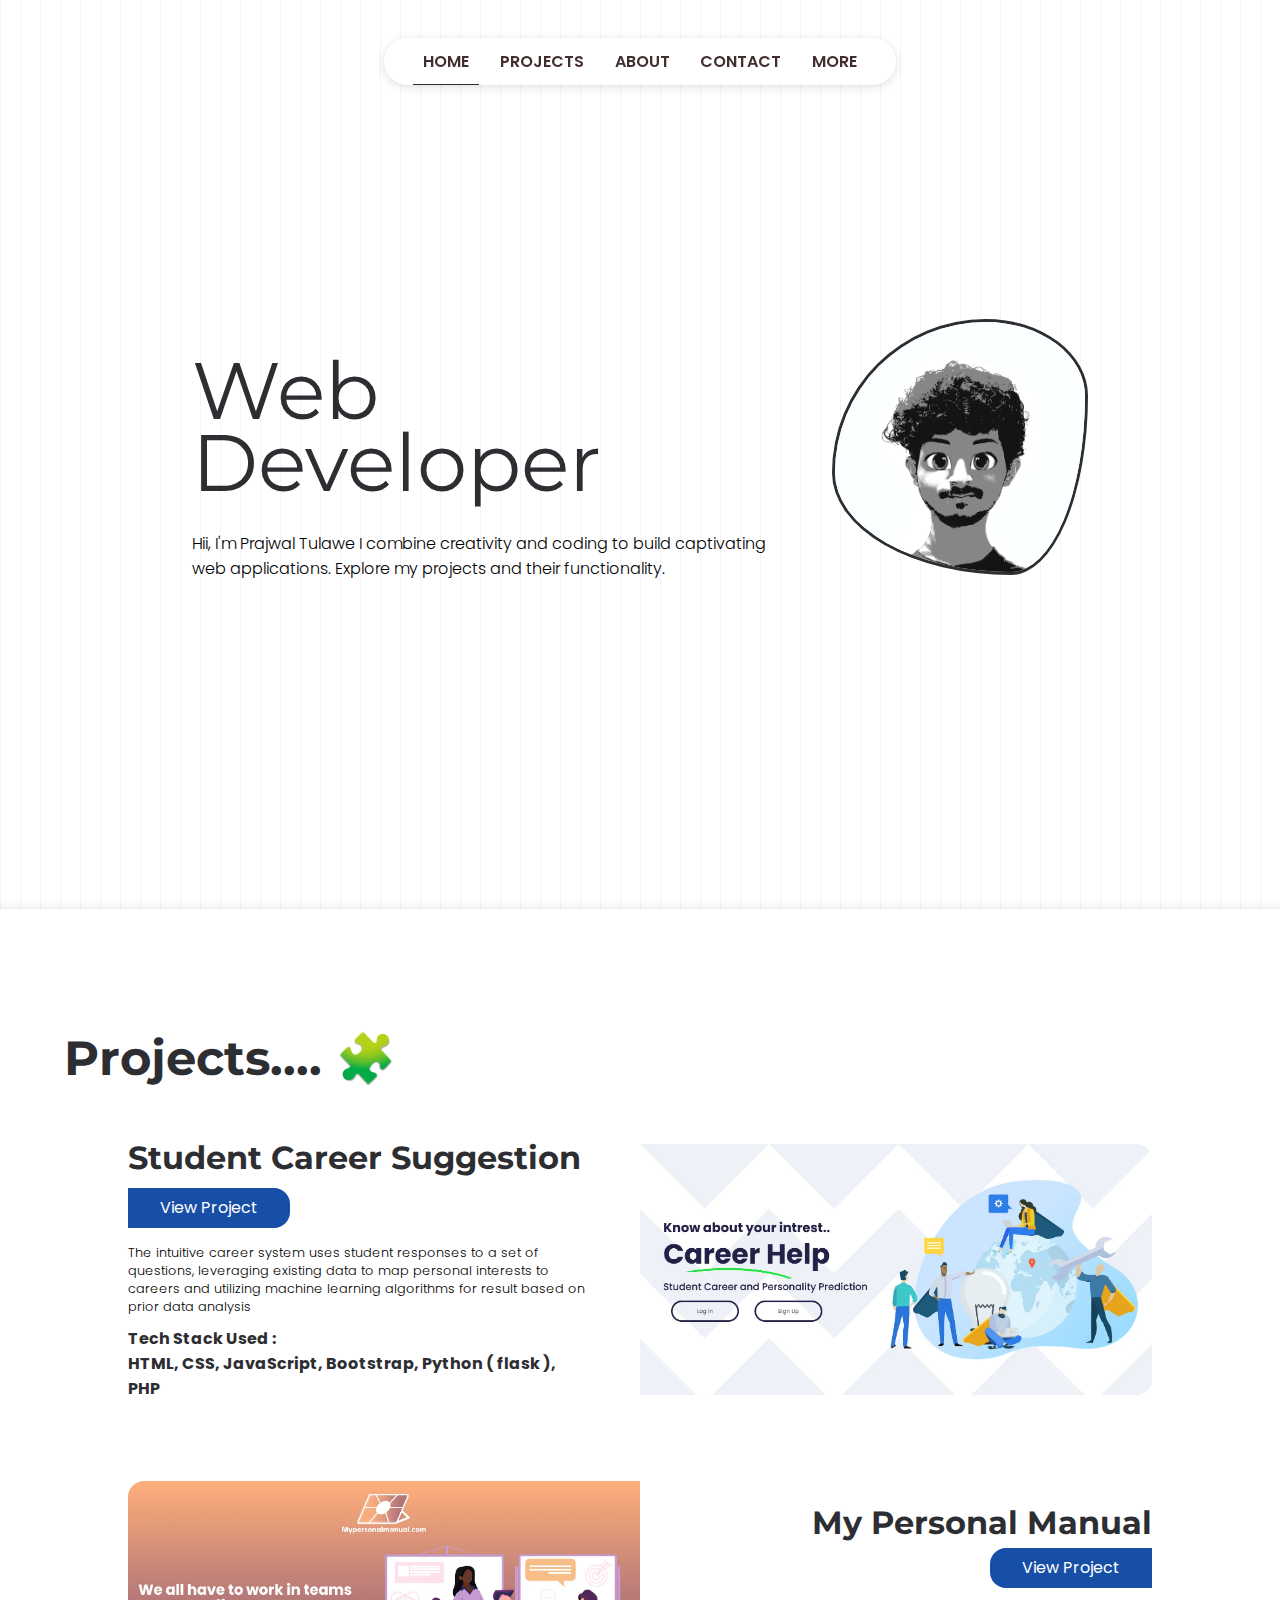
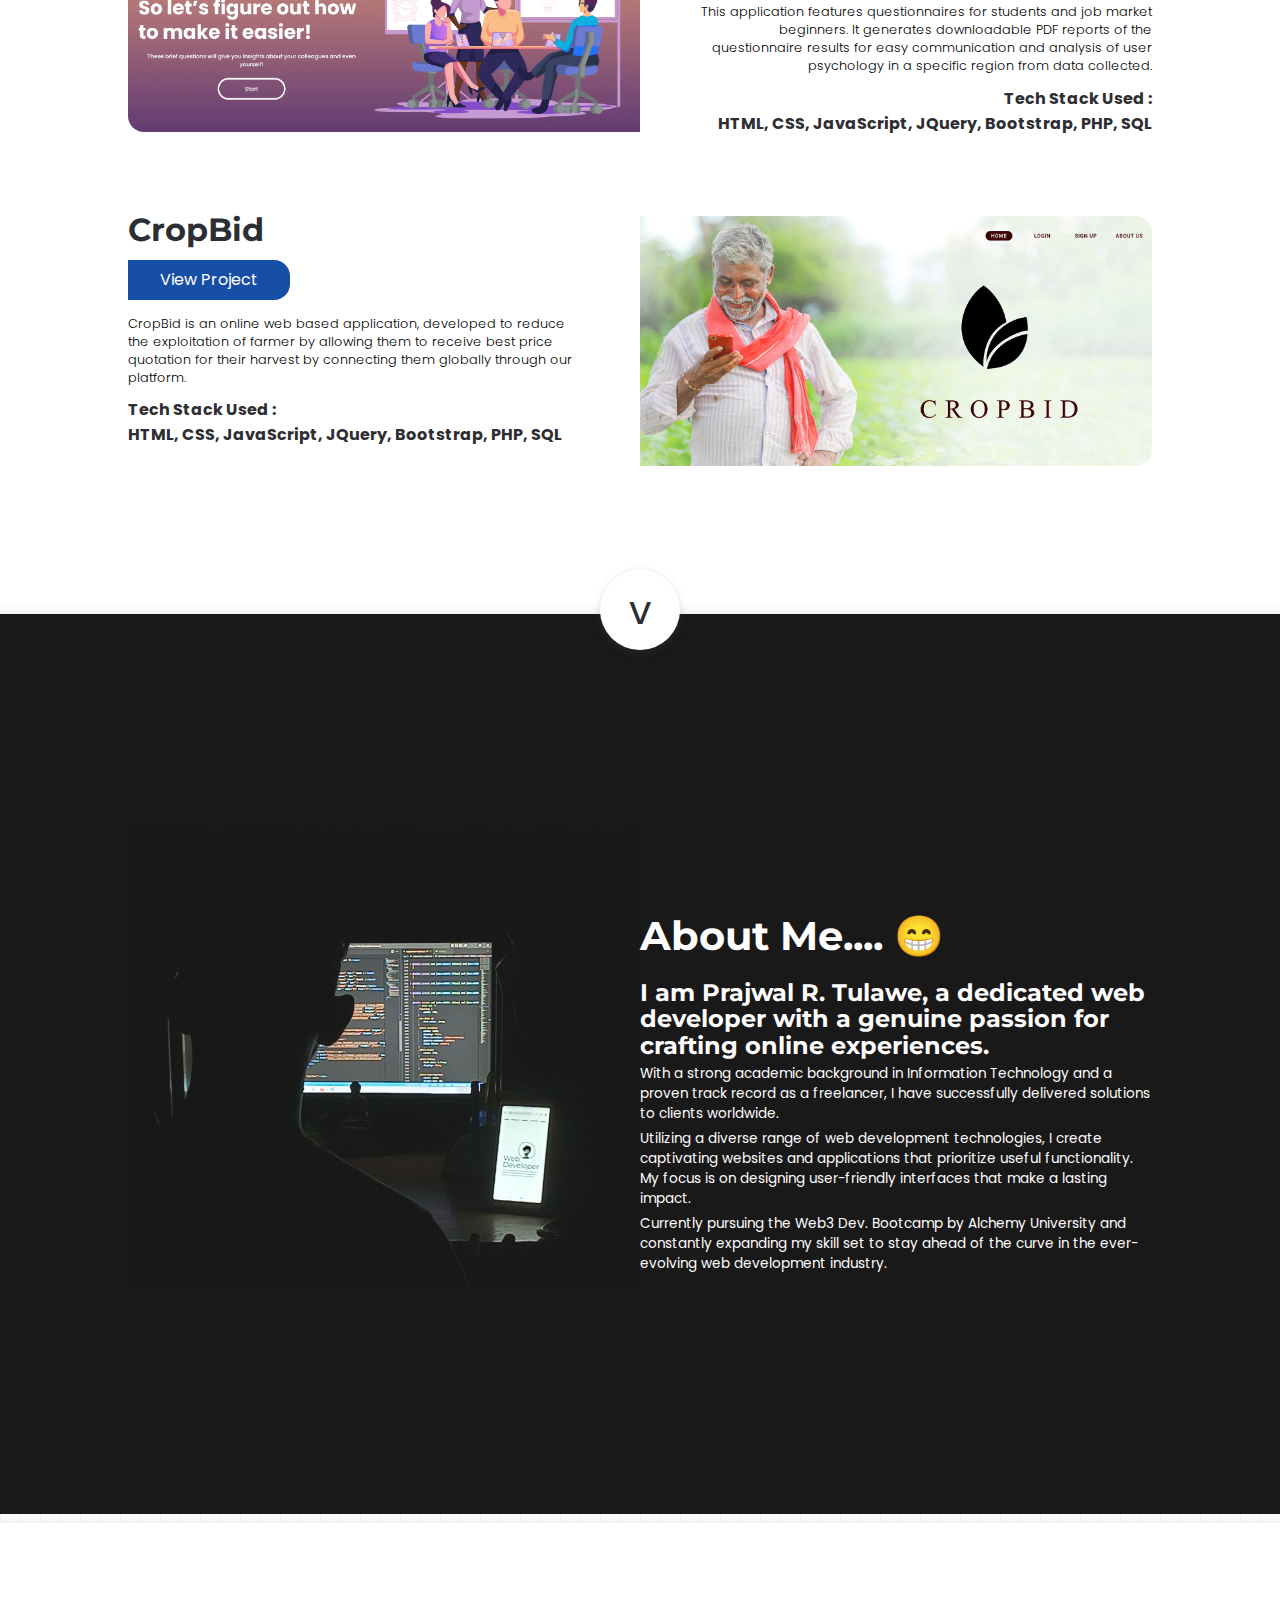
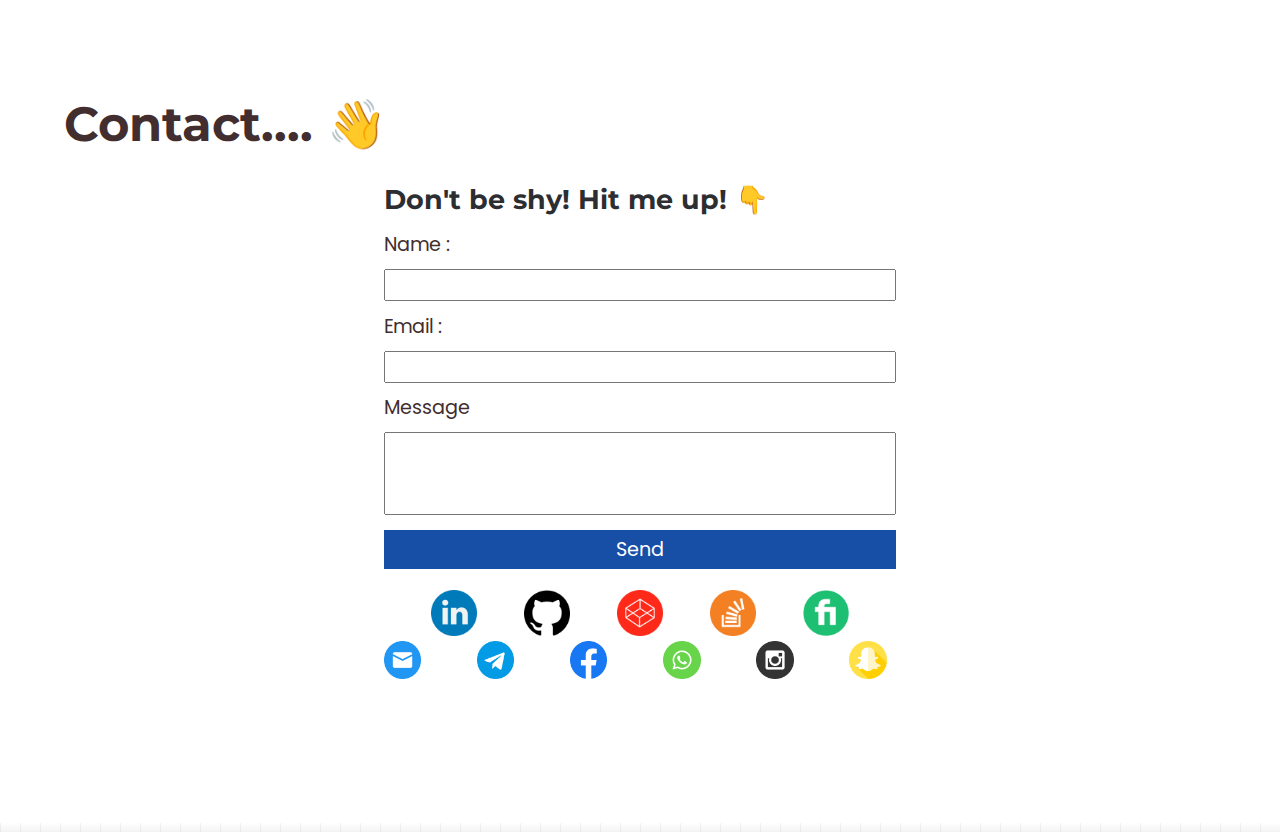
==== index.html @ 669ffb2f "mobile touch events" ====
<!DOCTYPE html>
<html lang="en">

<head>
    <meta charset="UTF-8">
    <meta http-equiv="X-UA-Compatible" content="IE=edge">
    <meta name="viewport" content="width=device-width, initial-scale=1.0">
    <meta charset="UTF-8">
    
    <link rel="apple-touch-icon" sizes="180x180" href="./images/favicon/apple-touch-icon.png">
    <link rel="icon" type="image/png" sizes="32x32" href="./images/favicon/favicon-32x32.png">
    <link rel="icon" type="image/png" sizes="16x16" href="./images/favicon/favicon-16x16.png">
    <link rel="manifest" href="/site.webmanifest">

    <link rel="stylesheet" href="css/style.css">
    <link rel="stylesheet" href="css/responsive-style.css">
    <link rel="stylesheet" href="css/pattern.css">
    
    <script defer src="./javascript/script.js"></script>
    <script src="https://code.jquery.com/jquery-3.7.0.min.js" integrity="sha256-2Pmvv0kuTBOenSvLm6bvfBSSHrUJ+3A7x6P5Ebd07/g=" crossorigin="anonymous"></script>
    <title>Prajwal's Portfolio</title>
</head>

<body>
    <!-- NAVBAR -->
    <nav class="navbar sticky">
        <div class="lines" onclick="showNav()">
            <div class="span-cointainer cross">
                <span></span>
                <span></span> 
                <span></span>
            </div>
            <div class="nav-item d-none active"> <a href="#main-sec" id="home" onclick="setActive(this)"> HOME</a></div>
            <div class="nav-item d-none"> <a href="#projects" onclick="setActive(this)"> PROJECTS</a></div>
            <div class="nav-item d-none"> <a href="#about" onclick="setActive(this)"> ABOUT</a></div>
            <div class="nav-item d-none"> <a href="#contact" onclick="setActive(this)"> CONTACT</a></div>
            <div class="nav-item d-none"> <a href="#contact" onclick="setActive(this)"> MORE</a></div>
        </div>
        <div class="floating">
            <div class="nav-item active"> <a href="#main-sec" id="home" onclick="setActive(this)"> HOME</a></div>
            <div class="nav-item"> <a href="#projects" onclick="setActive(this)"> PROJECTS</a></div>
            <div class="nav-item"> <a href="#about" onclick="setActive(this)"> ABOUT</a></div>
            <div class="nav-item"> <a href="#contact" onclick="setActive(this)"> CONTACT</a></div>
            <div class="nav-item"> <a href="#contact" onclick="setActive(this)"> MORE</a></div>
        </div> 
    </nav>

    <!-- MAIN-SECTION -->
    <div class="main-sec" id="main-sec">
        <div class="intro-section">
            <div class="intro-text">
                <div class="intro-title">
                    <span>Web</span>
                    <span>Developer</span>
                </div>
                <div class="intro-description">
                    <span>
                        Hii, I'm Prajwal Tulawe I combine creativity and coding to build captivating web applications.
                        Explore my projects and their functionality.
                    </span>
                </div>
            </div>
            <div class="profile-img">
                <img src="./images/profile.webp" alt="" srcset="">
            </div>
        </div>
    </div>
    <div class="seprator"></div>

    <!-- PROJECTS -->
    <div id="projects" class="projects">
        <h1>Projects.... 🧩</h1>
        <div class="projects-cointainer">
            <div class="project left-aligned" id="carrer">
                <div class="project-description">
                    <div class="project-title">
                        <span>Student Career Suggestion</span>
                        <a href="http://carrersuggestion.42web.io/" target="_blank" class="view-project"> View Project</a>
                    </div>
                    <div class="project-des">
                        <span>
                            The intuitive career system uses student responses to a set of questions, leveraging existing data to map personal interests to careers and utilizing machine learning algorithms for result based on prior data analysis 
                        </span>
                    </div>
                    <div class="tech-stack">
                        <span><strong> <h4> Tech Stack Used : </h4></strong></span>
                        <span><strong> <h4> HTML, CSS, JavaScript, Bootstrap, Python ( flask ), PHP </h4></strong></span>
                    </div>
                </div>
                <div class="project-img">
                    <img src="./images/projects/carrer-img.webp" alt="" srcset="">
                </div>
            </div>

            <div class="project right-aligned" id="mpm">
                <div class="project-description right-aligned-description">
                    <div class="project-title right-aligned-title">
                        <span>My Personal Manual</span>
                        <a href="https://mypersonalmanual.com/" target="_blank" class="view-project"> View Project</a>
                    </div>
                    <div class="project-des right-aligned-des">
                        <span>
                            This application features questionnaires for students and job market beginners. It generates downloadable PDF reports of the questionnaire results for easy communication and analysis of user psychology in a specific region from data collected.
                        </span>
                    </div>
                    <div class="tech-stack">
                        <span><strong> <h4> Tech Stack Used : </h4></strong></span>
                        <span><strong> <h4> HTML, CSS, JavaScript, JQuery, Bootstrap, PHP, SQL </h4></strong></span>
                    </div>
                </div>
                <div class="project-img right-aligned-img">
                    <img src="./images/projects/mpm-img.webp" alt="" srcset="">
                </div>
            </div>

            <div class="project left-aligned" id="cropbid">
                <div class="project-description">
                    <div class="project-title">
                        <span>CropBid</span>
                        <a href="http://cropbid.42web.io/" target="_blank" class="view-project"> View Project</a>
                    </div>
                    <div class="project-des">
                        <span>
                            CropBid is an online web based application, developed to reduce the exploitation of farmer by allowing them to receive best price quotation for their harvest by connecting them globally through our platform.
                        </span>
                    </div>
                    <div class="tech-stack">
                        <span><strong> <h4> Tech Stack Used : </h4></strong></span>
                        <span><strong> <h4> HTML, CSS, JavaScript, JQuery, Bootstrap, PHP, SQL </h4></strong></span>
                    </div>
                </div>
                <div class="project-img">
                    <img src="./images/projects/cropbid-img.webp" alt="" srcset="">
                </div>
            </div>

            <div class="project right-aligned d-none" id="quotation">
                <div class="project-description right-aligned-description">
                    <div class="project-title right-aligned-title">
                        <span>Quotation Generator</span>
                        <a href="https://prajwaltulawe.github.io/quotationGenerator/" target="_blank" class="view-project"> View Project</a>
                    </div>
                    <div class="project-des right-aligned-des">
                        <span>
                            Quotation Generator is a free online web tool for creating quotations in PDF format, currently used by small and medium scale enterprises, freelancers and service providers for providing quotations to their clients and personally designed one for a medium scale service provider for his daily business.
                        </span>
                    </div>
                    <div class="tech-stack">
                        <span><strong> <h4> Tech Stack Used : </h4></strong></span>
                        <span><strong> <h4> HTML, CSS, JavaScript, JQuery</h4></strong></span>
                    </div>
                </div>
                <div class="project-img right-aligned-img">
                    <img src="./images/projects/quotation-img.webp" alt="" srcset="">
                </div>
            </div>

            <div class="project left-aligned d-none" id="vehicle">
                <div class="project-description">
                    <div class="project-title">
                        <span> Vehicle Details Scrapper</span>
                        <a href="https://github.com/prajwaltulawe/vehicleDetailsScrapper" target="_blank" class="view-project"> View Project</a>
                    </div>
                    <div class="project-des">
                        <span>
                            This project automates the process of extracting vehicle information from the official government website. By leveraging web scraping techniques, this application efficiently gathers relevant details of vehicles, providing users with a convenient way to access the data.
                        </span>
                    </div>
                    <div class="tech-stack">
                        <span><strong> <h4> Tech Stack Used : </h4></strong></span>
                        <span><strong> <h4> HTML, CSS, JavaScript, JQuery, Node.js, Puppeter </h4></strong></span>
                    </div>
                </div>
                <div class="project-img">
                    <img src="./images/projects/vehicle-img.webp" alt="" srcset="">
                </div>
            </div>

            <div class="project right-aligned d-none" id="ecomm">
                <div class="project-description right-aligned-description">
                    <div class="project-title right-aligned-title">
                        <span>E-Commerce Admin Panel</span>
                        <a href="http://eeommerce-adminpanel.000.pe/admin/" target="_blank" class="view-project"> View Project</a>
                    </div>
                    <div class="project-des right-aligned-des">
                        <span>
                            E-commerce admin panel is a powerful web app built on Laravel (PHP), empowering admins with robust eCommerce functionalities. Manage products, orders, and inventory effortlessly, with the MVC architecture, ensuring seamless performance and scalability of online store.
                        </span>
                    </div>
                    <div class="tech-stack">
                        <span><strong> <h4> Tech Stack Used : </h4></strong></span>
                        <span><strong> <h4> HTML, CSS, JavaScript, Bootstrap, Laravel ( php ), Sql</h4></strong></span>
                    </div>
                </div>
                <div class="project-img right-aligned-img">
                    <img src="./images/projects/ecomm-img.webp" alt="" srcset="">
                </div>
            </div>

            <div class="project left-aligned d-none" id="mediafire">
                <div class="project-description">
                    <div class="project-title">
                        <span> Mediafire Bot</span>
                        <a href="https://github.com/prajwaltulawe/mediafireBot" target="_blank" class="view-project"> View Project</a>
                    </div>
                    <div class="project-des">
                        <span>
                            Mediafire is an online cloud service provider in which if a regular user needs to download all files from a folder, they needs to face several popups and continue a looping process. This bot is made to escape from this situation as it automates the process.
                        </span>
                    </div>
                    <div class="tech-stack">
                        <span><strong> <h4> Tech Stack Used : </h4></strong></span>
                        <span><strong> <h4> HTML, CSS, JavaScript, JQuery, Node.js, Puppeter </h4></strong></span>
                    </div>
                </div>
                <div class="project-img">
                    <img src="./images/projects/mediafire-img.webp" alt="" srcset="">
                </div>
            </div>

            <div class="project right-aligned d-none" id="chatapp">
                <div class="project-description right-aligned-description">
                    <div class="project-title right-aligned-title">
                        <span> Chat Application</span>
                        <a href="https://group-private-chat-application.glitch.me/" target="_blank" class="view-project"> View Project</a>
                    </div>
                    <div class="project-des right-aligned-des">
                        <span>
                            Chat application is a user-friendly, real-time communication platform for individuals. It allows users to exchange messages and engage in group conversation. With its simple interface and easy connectivity, the application enables instant and convenient communication across various devices.
                        </span>
                    </div>
                    <div class="tech-stack">
                        <span><strong> <h4> Tech Stack Used : </h4></strong></span>
                        <span><strong> <h4> HTML, CSS, JavaScript, Node.js, Socket.io</h4></strong></span>
                    </div>
                </div>
                <div class="project-img right-aligned-img">
                    <img src="./images/projects/chatapp-img.webp" alt="" srcset="">
                </div>
            </div>

            <div class="project left-aligned d-none" id="cms">
                <div class="project-description">
                    <div class="project-title">
                        <span> Complaint Management System</span>
                        <a href="https://github.com/prajwaltulawe/mediafireBot" target="_blank" class="view-project"> View Project</a>
                    </div>
                    <div class="project-des">
                        <span>
                            It is a platform for efficient complaint handling. Users can easily submit complaints, while administrators manage and update records with ease and provides solution to user thorugh mentioned contact details.
                        </span>
                    </div>
                    <div class="tech-stack">
                        <span><strong> <h4> Tech Stack Used : </h4></strong></span>
                        <span><strong> <h4> HTML, CSS, JavaScript, JQuery, Node.js, Puppeter </h4></strong></span>
                    </div>
                </div>
                <div class="project-img">
                    <img src="./images/projects/cms-img.webp" alt="" srcset="">
                </div>
            </div>

        </div>
        <div class="view-more">
            <span class="view-more-button" onclick="showProjects()"> <button href="#"><b> v </b></button></span>
        </div>
    </div>

    <!-- ABOUT -->
    <div id="about" class="about">
        <div class="about-cointainer">
            <div class="about-img">
                <img src="./images/about.webp" alt="">
            </div>
            
            <div class="about-desc">
                <h1>About Me.... 😁</h1>
                <div class="about-title">
                    <span>I am Prajwal R. Tulawe, a dedicated web developer with a genuine passion for crafting online experiences.</span>
                </div>
                <div class="about-des">
                    <span>With a strong academic background in Information Technology and a proven track record as a freelancer, I have successfully delivered solutions to clients worldwide.</span>
                    <span>Utilizing a diverse range of web development technologies, I create captivating websites and applications that prioritize useful functionality. My focus is on designing user-friendly interfaces that make a lasting impact.</span>
                    <span>Currently pursuing the Web3 Dev. Bootcamp by Alchemy University and constantly expanding my skill set to stay ahead of the curve in the ever-evolving web development industry.</span>
                </div>
            </div>
        </div>
    </div>
    <div class="seprator"></div>

    <!-- CONTACT -->
    <div id="contact" class="contact">
        <h1>Contact.... 👋</h1>
        <div class="about-cointainer contact-cointainer">              
            <div class="about-desc cont-desc">
                <div class="contact-title">
                    <span>Don't be shy! Hit me up! 👇</span>
                </div>
                <div class="contact-desc">
                    <form action="">
                        <label class="form-label" for="">Name :</label>
                        <input type="text" name="" id="">
                        <label class="form-label" for="">Email :</label>
                        <input type="email" name="" id="">
                        <label class="form-label" for="">Message</label>
                        <textarea name="" id="" cols="10" rows="3"></textarea>
                        <button type="submit" class="form-label">Send</button>
                    </form>
                </div>

                <div class="socials">
                    <div></div>
                    <a href="https://www.linkedin.com/in/prajwal-tulawe-06000b213/" target="_blank"> <img src="./images/socials/linkedin.png" alt="" srcset=""></a>
                    <div></div>
                    <a href="https://github.com/prajwaltulawe" target="_blank"> <img src="./images/socials/github.png" alt="" srcset=""></a>
                    <div></div>
                    <a href="https://codepen.io/prajwaltulawe" target="_blank"> <img src="./images/socials/codepen.png" alt="" srcset=""></a>
                    <div></div>                    
                    <a href="https://stackoverflow.com/users/16780620/" target="_blank"> <img src="./images/socials/stackoverflow.png" alt="" srcset=""></a>
                    <div></div>
                    <a href="https://www.fiverr.com/prajwaltulawe" target="_blank"> <img src="./images/socials/fiverr.png" alt="" srcset=""></a>
                    <div></div>
                    <a class="small-icon" href="mailto:tulaveprajwal143@gmail.com" target="_blank"> <img src="./images/socials/mail.png" alt="" srcset=""></a>
                    <div></div>
                    <a class="small-icon" href="https://t.me/prajwaltulawe" target="_blank"> <img src="./images/socials/telegram.png" alt="" srcset=""></a>
                    <div></div>
                    <a class="small-icon" href="https://www.facebook.com/prajwal.tulave" target="_blank"> <img src="./images/socials/facebook.png" alt="" srcset=""></a>
                    <div></div>
                    <a class="small-icon" href="https://wa.me/9890686713" target="_blank"> <img src="./images/socials/whatsapp.png" alt="" srcset=""></a>
                    <div></div>
                    <a class="small-icon" href="https://www.instagram.com/prajwaltulawe/" target="_blank"> <img src="./images/socials/instagram.png" alt="" srcset=""></a>
                    <div></div>
                    <a class="small-icon" href="https://www.snapchat.com/add/prajwaltulawe"  target="_blank"> <img src="./images/socials/snapchat.png" alt="" srcset=""></a>
                    </div>    
                </div>
            </div>
        </div>
    </div>
    <div class="seprator"></div>

</body>

</html>
---- css/style.css ----
/* FONTS */
@import url('https://fonts.googleapis.com/css2?family=Poppins:wght@100;200;300;400;500;600&display=swap');
@import url('https://fonts.googleapis.com/css2?family=Montserrat:wght@400;500;600;700;800&display=swap');

/* COLORS */
:root{
    --primary: #422e2e;
    --secondary: #174ea6;
    --tertiary: #2d2e32;
    --white: #fffdfd;
}

*{
    margin: 0;
    padding: 0;
    box-sizing: border-box;
    scroll-behavior: smooth;
}

body{
    background-size: 20px 20px;
    background-image:  repeating-linear-gradient(to right, #c8c9de00, #c8c9de75 1px, #fff 1px, #fff);
}

/* NAVBAR */
.navbar{
    width: 100vw;
    display: flex;
    justify-content: center;
}

.sticky{
    position: fixed;
}

.lines{
    display: none;
}

.floating {
    display: flex;
    justify-content: center;
    width: 40%; 
    box-shadow: rgba(99, 99, 99, 0.2) 0px 2px 8px 0px;
    margin: 3% 0 0 0;
    border-radius: 2rem;
    background-color: #ffffff;
}

.nav-item{
    font-family: 'Poppins', sans-serif;
    font-weight: 600;
    margin: 0 1%;
    padding: 2%;
}

.nav-item a{
    font-size: 1rem;
    text-decoration: none;
    color: var(--primary);
}

.active{
    border-bottom: 1px solid var(--tertiary);
}

/* MAIN-SEC */
.main-sec{
    height: 100dvh;
    display: flex;
}

.intro-section{
    display: flex;
    width: 60%;
    margin: auto;
}

.intro-text{
    width: 70%;
    margin: 4% auto 0 auto;
}

.intro-title{
    display: flex;
    flex-direction: column;
    font-size: 5rem;
    line-height: 90%;
    font-family: 'Montserrat', sans-serif;
    color: var(--tertiary);
}

.intro-description{
    width: 90%;
    font-family: 'Poppins', sans-serif;
    font-weight: 300;
    font-size: 1rem;
    line-height: normal;
    margin-top: 5%;
}

.profile-img{
    width: 30%;
    margin: 0 0 0 0;
}

.profile-img img{
    width: 100%;
    -webkit-animation: morph 8s ease-in-out infinite;
    animation: morph 8s ease-in-out infinite;
    border: 3px solid #2d2e32;
    border-radius: 60% 40% 30% 70%/60% 30% 70% 40%;
    transition: all 1s ease-in-out;
}

@keyframes morph {
    0% {
      border-radius: 60% 40% 30% 70% / 60% 30% 70% 40%;
    }

    50% {
      border-radius: 30% 60% 70% 40% / 50% 60% 30% 60%;
    }

    100% {
      border-radius: 60% 40% 30% 70% / 60% 30% 70% 40%;
    }
}

.seprator{
    height: 1vh;
    width: 100%;
    background: linear-gradient(0deg, rgba(0,0,0,0.05) 0%, rgba(255,255,255,0) 100%);
}

/* PROJECTS */

.projects, .about, .contact{
    display: flex;
    flex-direction: column;
    justify-content: center;
    background: #fff;
}

h1{
    font-size: 3rem;
    line-height: 90%;
    font-family: 'Montserrat', sans-serif;
    color: var(--tertiary);
    margin: 10% 0 0 5%;
}

.projects-cointainer, .about-cointainer{
    margin: 5% auto 0 auto;
    width: 80%;
}

.project{
    display: flex;
    width: 100%;
    margin: auto 10% auto 0;
}

.project-description{
    display: flex;
    flex-direction: column;
    width: 50%;
}

.project-title{
    display: flex;
    flex-direction: column;
}

.project-title span{
    font-size: 2rem;
    line-height: 90%;
    font-family: 'Montserrat', sans-serif;
    font-weight: 700;
    color: var(--tertiary);
}

.project-title a{
    width: fit-content;
    font-size: 1rem;
    line-height: 90%;
    font-family: 'Poppins', sans-serif;
    color: var(--primary);
    padding: .8rem 2rem;
    margin: 3% 0 0 0;
    border-radius: 0 1rem 1rem 0;
    background-color: var(--secondary);
    text-decoration: none;
    color: #fff;
}

.project-des{
    width: 90%;
    font-family: 'Poppins', sans-serif;
    font-weight: 300;
    font-size: .9rem;
    line-height: normal;
    margin: 3% 0 0 0;
}

.tech-stack{
    width: 90%;
    font-family: 'Poppins', sans-serif;
    font-weight: 300;
    font-size: 1rem;
    line-height: normal;
    margin: 2% 0 0 0;
    display: flex;
    flex-direction: column;
    color: var(--tertiary);
}

.project-img{
    width: 50%;
}

.project-img img{
    width: 100%;
    border-radius: 0 1rem 1rem 0 ;
}

.right-aligned{
    display: flex;
    flex-direction: row-reverse;
    align-items: end;
    text-align: right;
    margin: 5rem 0;
}

.right-aligned-title{
    display: flex;
    flex-direction: column;
    align-items: end;
}

.right-aligned-title a{
    border-radius: 1rem 0 0 1rem;
    padding: .8rem 2rem;
}

.right-aligned-description{
    align-items: end;
}

.right-aligned-img img{
    border-radius: 1rem 0 0 1rem ;
}

.view-more{
    display: flex;
    margin: 15vh 0 0 0;
    justify-content: center;
    align-items: center;
    width: 100%;
    height: 1vh;
    background: rgb(0,0,0);
    background: linear-gradient(0deg, rgba(0,0,0,0.05) 0%, rgba(255,255,255,0) 100%);
}

.view-more-button{
    width: 5rem;
    height: 5rem;
    display: flex;
    justify-content: center;
    align-items: center;
    background-color: #fff;
    box-shadow: rgba(99, 99, 99, 0.2) 0px 2px 8px 0px;
    border-radius: 50%;
}

.view-more-button:hover{
    cursor: pointer;
}

.view-more-button button{
    background-color: transparent;
    border: none;
    text-decoration: none;
    font-size: 2.5rem;
    color: var(--tertiary);
    font-family: 'Poppins', sans-serif;
    font-weight: 300;
    cursor: pointer;
}

.d-none{
    display: none;
}

/* ABOUT */

.about{
    background-color: #191919;
    height: 100dvh;
    width: 100%;
}

.about h1{
    color: var(--white);
    margin: 0 0 5% 0;
}

.about-cointainer{
    display: flex;
    width: 80%;
    justify-content: center;
    align-items: center;
    align-content: center;
}

.about-img{
    width: 50%;
    margin: -7% 0 0 0;
}

.about-img img{
    width: 100%;
    margin: auto;
}

.about-desc{
    width: 60%;
    display: flex;
    flex-direction: column;
    text-align: left;
}

.about-title{
    font-size: 1.7rem;
    line-height: 110%;
    font-family: 'Montserrat', sans-serif;
    font-weight: 700;
    color: var(--white);
}

.about-des{
    display: contents;
    font-family: 'Poppins', sans-serif;
    font-weight: 400;
    font-size: 1rem;
    line-height: normal;
    margin: 5% 0;
    color: var(--white);
}

.about span{
    margin: 1% 0 0 0;
}

/* CONTACT */

.contact{
    height: 100dvh;
}

.contact-cointainer{
    margin: 3% auto -3% auto;
}
.contact h1{
    color: var(--primary);
    margin: 0 0 0 5%;
}
.contact-title{
    font-size: 1.7rem;
    line-height: 110%;
    font-family: 'Montserrat', sans-serif;
    font-weight: 700;
    color: var(--tertiary);
}
.contact-desc form{
    display: flex;
    flex-direction: column;
    margin: 3% 0 3% 0;
    text-align: start;
}

.contact-desc input{
    height: 2rem;
    margin: 2% 0;
    font-family: 'Poppins', sans-serif;
    padding: 2%;
}

.form-label{
    font-family: 'Poppins', sans-serif;
    font-weight: 400;
    font-size: 1.2rem;
    line-height: normal;
    color: var(--primary);
}

textarea{
    margin: 2% 0;
    font-family: 'Poppins', sans-serif;
    padding: 2%;
    resize: none;
}

.contact-desc button{
    background: var(--secondary);
    border: none;
    color: #fff;
    padding: 1%;
    margin: 1% 0;
}

.socials{
    display: grid;
    grid-template-columns: repeat(11, 1fr);
    grid-template-rows: auto auto;
    grid-row-gap: 1%;
}
.socials a{
    width: 100%;
}
.socials a img{
    width: 100%;
}

.small-icon img{
    width: 80% !important;
}
---- css/responsive-style.css ----
@media screen and (min-width: 1401px) and (max-width: 1517px) {
    /* MAIN-SEC */
    .intro-section{
        width: 65%;
    }
    .about-des{
        font-size: .95rem;
    }
}

@media screen and (min-width: 1341px) and (max-width: 1400px) {
    /* MAIN-SEC */
    .intro-section{
        width: 68%;
    }

    .about h1{
        font-size: 2.5rem;
        margin: 0 0 5% 0;
    }
    
    .about-cointainer{
        width: 80%;
    }
    
    .about-img{
        width: 50%;
        margin: -7% 0 0 0;
    }
    
    .about-desc{
        width: 50%;
        font-size: .9rem;
    }

    .about-title{
        font-size: 1.5rem;
    }
    
    .about-des{
        font-size: .9rem;
        margin: 3% 0 0 0;
    }
}

@media screen and (min-width: 1301px) and (max-width: 1340px) {
    /* MAIN-SEC */
    .intro-section{
        width: 70%;
    }

    .about h1{
        font-size: 2.5rem;
        margin: 0 0 5% 0;
    }
    
    .about-cointainer{
        width: 80%;
    }
    
    .about-img{
        width: 50%;
        margin: -7% 0 0 0;
    }
    
    .about-desc{
        width: 50%;
    }
    
    .about-title{
        font-size: 1.5rem;
    }
    
    .about-des{
        font-size: .85rem;
        margin: 3% 0 0 0;
    }
}

@media screen and (min-width: 1275px) and (max-width: 1300px) {
    /* MAIN-SEC */
    .intro-section{
        width: 70%;
    }
    .intro-text{
        width: 75%;
    }
    .project-des{
        font-size: .8rem;
    }
    .profile-img{
        width: 30%;
    }
    .about h1{
        font-size: 2.5rem;
        margin: 0 0 5% 0;
    }
    
    .about-cointainer{
        width: 80%;
    }
    
    .about-img{
        width: 50%;
        margin: -7% 0 0 0;
    }
    
    .about-desc{
        width: 50%;
    }
    
    .about-title{
        font-size: 1.5rem;
    }
    
    .about-des{
        font-size: .85rem;
        margin: 3% 0 0 0;
    }
}

@media screen and (min-width: 1188px) and (max-width: 1274px) {
    /* MAIN-SEC */
    .floating {
        width: 50%; 
    }

    .intro-section{
        width: 75%;
    }

    .intro-description{
        width: 92%;
        margin-top: 4%;
    }

    .project-title span{
        font-size: 1.8rem;
    }
    .project-title a{
        font-size: .9rem;
        padding: .7rem 2rem;
        margin: 3% 0 0 0;
    }
    .right-aligned-title a{
        border-radius: 1rem 0 0 1rem;
        padding: .7rem 2rem;
    }
    .project-des{
        font-size: .8rem;
    }
    .tech-stack{
        font-size: .9rem;
    }
    .about h1{
        font-size: 2.3rem;
        margin: 0 0 5% 0;
    }
    
    .about-cointainer{
        width: 85%;
    }
    
    .about-img{
        width: 45%;
        margin: -7% 0 0 0;
    }
    
    .about-desc{
        width: 55%;
        font-size: .9rem;
    }
    
    .about-title{
        font-size: 1.4rem;
    }
    
    .about-des{
        font-size: .8rem;
        margin: 3% 0 0 0;
    }
}

@media screen and (min-width: 1089px) and (max-width: 1187px) {
    /* MAIN-SEC */
    .floating {
        width: 50%; 
    }
    .nav-item a{
        font-size: .9rem;
    }
    .intro-section{
        width: 75%;
    }

    .intro-description{
        width: 93%;
        margin-top: 4%;
        font-size: .9rem;
    }
    .project-title a{
        font-size: .9rem;
        padding: .7rem 2rem;
        margin: 3% 0 0 0;
    }
    .right-aligned-title a{
        border-radius: 1rem 0 0 1rem;
        padding: .7rem 2rem;
    }
    .project-title span{
        font-size: 1.8rem;
    }
    .project-des{
        font-size: .8rem;
    }
    .tech-stack{
        font-size: .9rem;
    }
    .about h1{
        font-size: 2.2rem;
        margin: 0 0 5% 0;
    }
    
    .about-cointainer{
        width: 85%;
    }
    
    .about-img{
        width: 45%;
        margin: -7% 0 0 0;
    }
    
    .about-desc{
        width: 55%;
    }
    
    .about-title{
        font-size: 1.4rem;
    }
    
    .about-des{
        font-size: .75rem;
        margin: 3% 0 0 0;
    }
}

@media screen and (min-width: 1057px) and (max-width: 1088px) {
    /* MAIN-SEC */
    .floating {
        width: 50%; 
    }
    .nav-item a{
        font-size: .9rem;
    }
    .intro-section{
        width: 75%;
    }

    .intro-description{
        width: 93%;
        margin-top: 4%;
        font-size: .9rem;
    }
    .project-title a{
        font-size: .8rem;
        padding: .7rem 2rem;
        margin: 3% 0 0 0;
    }
    .right-aligned-title a{
        border-radius: 1rem 0 0 1rem;
        padding: .7rem 2rem;
    }
    .project-title span{
        font-size: 1.8rem;
    }
    .project-des{
        width: 95%;
        font-size: .8rem;
    }
    .tech-stack{
        font-size: .8rem;
    }
    .about h1{
        font-size: 2rem;
        margin: 0 0 5% 0;
    }
    
    .about-cointainer{
        width: 85%;
    }
    
    .about-img{
        width: 45%;
        margin: -7% 0 0 0;
    }
    
    .about-desc{
        width: 55%;
    }
    
    .about-title{
        font-size: 1.2rem;
    }
    
    .about-des{
        font-size: .72rem;
        margin: 3% 0 0 0;
    }
}

@media screen and (min-width: 1024px) and (max-width: 1056px) {
    /* MAIN-SEC */
    .floating {
        width: 50%; 
    }
    .nav-item a{
        font-size: .9rem;
    }
    .intro-section{
        width: 75%;
    }
    .intro-title{
        font-size: 4.5rem;
    }

    .intro-description{
        width: 97%;
        margin-top: 4%;
        font-size: .9rem;
    }
    .projects-cointainer{
        width: 85%;
    }
    .project-title a{
        font-size: .8rem;
        padding: .7rem 2rem;
        margin: 3% 0 0 0;
    }
    .right-aligned-title a{
        border-radius: 1rem 0 0 1rem;
        padding: .7rem 2rem;
    }
    .project-title span{
        font-size: 1.8rem;
    }
    .project-des{
        width: 95%;
        font-size: .8rem;
    }
    .tech-stack{
        font-size: .8rem;
    }
    .about h1{
        font-size: 2rem;
        margin: 0 0 5% 0;
    }
    
    .about-cointainer{
        width: 85%;
    }
    
    .about-img{
        width: 45%;
        margin: -7% 0 0 0;
    }
    
    .about-desc{
        width: 55%;
    }
    
    .about-title{
        font-size: 1.2rem;
    }
    
    .about-des{
        font-size: .7rem;
        margin: 3% 0 0 0;
    }
    .contact-cointainer{
        margin: 3% auto -3% auto;
        width: 65%;
    }    
}

@media screen and (min-width: 971px) and (max-width: 1023px) {
    /* MAIN-SEC */
    .floating {
        width: 63%; 
    }
    .nav-item a{
        font-size: .9rem;
    }
    .intro-section{
        width: 80%;
    }
    .intro-title{
        font-size: 4.5rem;
    }

    .intro-description{
        width: 95%;
        margin-top: 4%;
        font-size: .9rem;
    }
    
    .projects-cointainer{
        width: 70%;
    }
    .project{
        margin: auto;
    }
    .left-aligned{
        display: flex;
        flex-direction: column-reverse;
        border: 2px solid rgba(0, 0, 0, 0.15);
        border-radius: 1rem;
        padding: 5%;
    }
    .project-description{
        width: 100%;
    }
    .project-title{
        display: flex;
        flex-direction: row;
        justify-content: space-between;
        margin: 2% 0;
        width: 100%;
    }
    .project-title a{
        font-size: .8rem;
        padding: .7rem 2rem;
        margin: 0;
        border-radius: 1rem 0 0 1rem;
    }
    .right-aligned{
        display: flex;
        flex-direction: column-reverse;
        text-align: left;
        margin: 5% 0;
        border: 2px solid rgba(0, 0, 0, 0.15);
        border-radius: 1rem;
        padding: 5%;
    }
    .d-none {
        display: none;
    }
    .right-aligned-title a{
        border-radius: 1rem 0 0 1rem;
        padding: .7rem 2rem;
    }
    .right-aligned-description{
        align-items: flex-start;
    }
    .project-title span{
        font-size: 1.8rem;
    }
    .project-des{
        width: 100%;
        font-size: .85rem;
        margin: 0;
    }
    .tech-stack{
        display: flex;
        flex-direction: row;
        font-size: .8rem;
    }
    .tech-stack span:nth-child(2) {
        margin: 0 0 0 1%;
    }
    .project-img{
        width: 100%;
    }
    .project-img img{
        border-radius: 1rem;
    }
    .about h1{
        font-size: 2rem;
        margin: 0 0 5% 0;
    }
    
    .about-cointainer{
        width: 85%;
    }
    
    .about-img{
        width: 45%;
        margin: -7% 0 0 0;
    }
    
    .about-desc{
        width: 55%;
    }
    
    .about-title{
        font-size: 1.2rem;
    }
    
    .about-des{
        font-size: .7rem;
        margin: 3% 0 0 0;
    }
    .contact-cointainer{
        margin: 3% auto -3% auto;
        width: 65%;
    }    
}

@media screen and (min-width: 901px) and (max-width: 970px) {
    /* MAIN-SEC */
    .floating {
        width: 63%; 
    }
    .nav-item a{
        font-size: .9rem;
    }
    .intro-section{
        width: 80%;
    }
    .intro-title{
        font-size: 4rem;
    }

    .intro-description{
        width: 95%;
        margin-top: 4%;
        font-size: .8rem;
    }
    
    .projects-cointainer{
        width: 70%;
    }
    .project{
        margin: auto;
    }
    .left-aligned{
        display: flex;
        flex-direction: column-reverse;
        border: 2px solid rgba(0, 0, 0, 0.15);
        border-radius: 1rem;
        padding: 5%;
    }
    .project-description{
        width: 100%;
    }
    .project-title{
        display: flex;
        flex-direction: row;
        justify-content: space-between;
        margin: 2% 0;
        width: 100%;
    }
    .project-title a{
        font-size: .8rem;
        padding: .7rem 2rem;
        margin: 0;
        border-radius: 1rem 0 0 1rem;
    }
    .right-aligned{
        display: flex;
        flex-direction: column-reverse;
        text-align: left;
        margin: 5% 0;
        border: 2px solid rgba(0, 0, 0, 0.15);
        border-radius: 1rem;
        padding: 5%;
    }
    .d-none {
        display: none;
    }
    .right-aligned-title a{
        border-radius: 1rem 0 0 1rem;
        padding: .7rem 2rem;
    }
    .right-aligned-description{
        align-items: flex-start;
    }
    .project-title span{
        font-size: 1.8rem;
    }
    .project-des{
        width: 100%;
        font-size: .85rem;
        margin: 0;
    }
    .tech-stack{
        display: flex;
        flex-direction: row;
        font-size: .8rem;
    }
    .tech-stack span:nth-child(2) {
        margin: 0 0 0 1%;
    }
    .project-img{
        width: 100%;
    }
    .project-img img{
        border-radius: 1rem;
    }
    .about h1{
        font-size: 2rem;
        margin: 0 0 5% 0;
    }
    
    .about-cointainer{
        width: 85%;
    }
    
    .about-img{
        width: 45%;
        margin: -7% 0 0 0;
    }
    
    .about-desc{
        width: 55%;
    }
    
    .about-title{
        font-size: 1.2rem;
    }
    
    .about-des{
        font-size: .7rem;
        margin: 3% 0 0 0;
    }
    .contact-cointainer{
        margin: 3% auto -3% auto;
        width: 65%;
    }  
    .cont-desc{
        width: 70%;
    }  
}

@media screen and (min-width: 801px) and (max-width: 900px) {
    /* MAIN-SEC */
    .floating {
        width: 65%; 
    }
    .nav-item a{
        font-size: .9rem;
    }
    .intro-section{
        width: 80%;
    }
    .intro-title{
        font-size: 3.7rem;
    }

    .intro-description{
        width: 95%;
        margin-top: 4%;
        font-size: .74rem;
    }
    
    .projects-cointainer{
        width: 80%;
    }
    .project{
        margin: auto;
    }
    .left-aligned{
        display: flex;
        flex-direction: column-reverse;
        border: 2px solid rgba(0, 0, 0, 0.15);
        border-radius: 1rem;
        padding: 5%;
    }
    .project-description{
        width: 100%;
    }
    .project-title{
        display: flex;
        flex-direction: row;
        justify-content: space-between;
        margin: 2% 0;
        width: 100%;
    }
    .project-title a{
        font-size: .8rem;
        padding: .7rem 2rem;
        margin: 0;
        border-radius: 1rem 0 0 1rem;
    }
    .right-aligned{
        display: flex;
        flex-direction: column-reverse;
        text-align: left;
        margin: 5% 0;
        border: 2px solid rgba(0, 0, 0, 0.15);
        border-radius: 1rem;
        padding: 5%;
    }
    .d-none {
        display: none;
    }
    .right-aligned-title a{
        border-radius: 1rem 0 0 1rem;
        padding: .7rem 2rem;
    }
    .right-aligned-description{
        align-items: flex-start;
    }
    .project-title span{
        font-size: 1.8rem;
    }
    .project-des{
        width: 100%;
        font-size: .85rem;
        margin: 0;
    }
    .tech-stack{
        display: flex;
        flex-direction: row;
        font-size: .8rem;
    }
    .tech-stack span:nth-child(2) {
        margin: 0 0 0 1%;
    }
    .project-img{
        width: 100%;
    }
    .project-img img{
        border-radius: 1rem;
    }
    .about h1{
        font-size: 2rem;
        margin: 0 0 5% 0;
    }
    
    .about-cointainer{
        width: 85%;
    }
    
    .about-img{
        width: 45%;
        margin: -7% 0 0 0;
    }
    
    .about-desc{
        width: 55%;
    }
    
    .about-title{
        font-size: 1.2rem;
    }
    
    .about-des{
        font-size: .7rem;
        margin: 3% 0 0 0;
    }
    .contact-cointainer{
        margin: 3% auto -3% auto;
        width: 65%;
    }  
    .cont-desc{
        width: 85%;
    }  
}

@media screen and (min-width: 601px) and (max-width: 800px) {
    /* MAIN-SEC */
    .floating {
        width: 75%; 
    }
    .nav-item a{
        font-size: .9rem;
    }
    .intro-section{
        width: 100%;
        display: flex;
        flex-direction: column-reverse;
        justify-content: center;
        align-items: center;
    }
    .intro-text{
        width: 75%;
    }
    .intro-title{
        font-size: 3.7rem;
        display: flex;
    }

    .intro-description{
        width: 100%;
        margin-top: 4%;
        font-size: .8rem;
    }
    .profile-img{
        width: 35%;
    }

    .profile-img img{
        margin: 0% 0% -30% 30%;
    }    
    .projects-cointainer{
        width: 80%;
    }
    .project{
        margin: auto;
    }
    .left-aligned{
        display: flex;
        flex-direction: column-reverse;
        border: 2px solid rgba(0, 0, 0, 0.15);
        border-radius: 1rem;
        padding: 5%;
    }
    .project-description{
        width: 100%;
    }
    .project-title{
        display: flex;
        flex-direction: column;
        margin: 2% 0;
        width: 100%;
    }
    .project-title a{
        font-size: .8rem;
        padding: .7rem 2rem;
        margin: 2% 0 0 0;
        border-radius: 0 1rem 1rem 0;
    }
    .right-aligned{
        display: flex;
        flex-direction: column-reverse;
        text-align: left;
        margin: 5% 0;
        border: 2px solid rgba(0, 0, 0, 0.15);
        border-radius: 1rem;
        padding: 5%;
    }
    .d-none {
        display: none;
    }
    .right-aligned-title{
        align-items: flex-start;
    }
    .right-aligned-title a{
        border-radius: 0 1rem 1rem 0;
        padding: .7rem 2rem;
    }
    .right-aligned-description{
        align-items: flex-start;
    }
    .project-title span{
        font-size: 1.8rem;
    }
    .project-des{
        width: 100%;
        font-size: .85rem;
        margin: 0;
    }
    .tech-stack{
        display: flex;
        flex-direction: column;
        font-size: .9rem;
    }
    .project-img{
        width: 100%;
    }
    .project-img img{
        border-radius: 1rem;
    }
    .about h1{
        font-size: 2rem;
        margin: 0 0 5% 0;
    }
    
    .about-cointainer{
        display: flex;
        flex-direction: column;
        width: 85%;
    }
    
    .about-img{
        width: 60%;
        margin: -5% 0 0 0;
    }
    
    .about-desc{
        width: 85%;
        display: flex;
        justify-content: center;
        align-items: center;
        text-align: center;
    }
    
    .about-title{
        font-size: 1.2rem;
    }
    
    .about-des{        
        display: flex;
        flex-direction: column;
        font-size: .7rem;
        margin: 3% 0 0 0;
    }
    .contact-cointainer{
        margin: 3% auto -3% auto;
        width: 75%;
    }  
    .cont-desc{
        width: 85%;
        margin: 5% 0;
    }
    .contact-desc {
        width: 95%;
    }  
}

@media screen and (min-width: 481px) and (max-width: 601px) {
    /* MAIN-SEC */
    .floating {
        width: 92%; 
    }
    .nav-item a{
        font-size: .9rem;
    }
    .intro-section{
        width: 100%;
        display: flex;
        flex-direction: column-reverse;
        justify-content: center;
        align-items: center;
    }
    .intro-text{
        width: 75%;
    }
    .intro-title{
        font-size: 3.7rem;
        display: flex;
    }

    .intro-description{
        width: 100%;
        margin-top: 4%;
        font-size: .8rem;
    }
    .profile-img{
        width: 35%;
    }

    .profile-img img{
        margin: 0% 0% -30% 30%;
    }    
    .projects-cointainer{
        width: 80%;
    }
    .project{
        margin: auto;
    }
    h1{
        font-size: 2rem;
    }
    .left-aligned{
        display: flex;
        flex-direction: column-reverse;
        border: 2px solid rgba(0, 0, 0, 0.15);
        border-radius: 1rem;
        padding: 5%;
    }
    .project-description{
        width: 100%;
    }
    .project-title{
        display: flex;
        flex-direction: column;
        margin: 2% 0;
        width: 100%;
    }
    .project-title a{
        font-size: .8rem;
        padding: .7rem 2rem;
        margin: 3% 0;
        border-radius: 0 1rem 1rem 0;
    }
    .right-aligned{
        display: flex;
        flex-direction: column-reverse;
        text-align: left;
        margin: 5% 0;
        border: 2px solid rgba(0, 0, 0, 0.15);
        border-radius: 1rem;
        padding: 5%;
    }
    .d-none {
        display: none;
    }
    .right-aligned-title{
        align-items: flex-start;
    }
    .right-aligned-title a{
        border-radius: 0 1rem 1rem 0;
        padding: .7rem 2rem;
    }
    .right-aligned-description{
        align-items: flex-start;
    }
    .project-title span{
        font-size: 1.8rem;
    }
    .project-des{
        width: 100%;
        font-size: .85rem;
        margin: 0;
    }
    .tech-stack{
        display: flex;
        flex-direction: column;
        font-size: .9rem;
    }
    .project-img{
        width: 100%;
    }
    .project-img img{
        border-radius: 1rem;
    }
    .about h1{
        font-size: 2rem;
        margin: 0 0 5% 0;
    }
    
    .about-cointainer{
        display: flex;
        flex-direction: column;
        width: 90%;
    }
    
    .about-img{
        width: 70%;
        margin: -5% 0 0 0;
    }
    
    .about-desc{
        width: 85%;
        display: flex;
        justify-content: center;
        align-items: center;
        text-align: start;
    }
    
    .about-title{
        font-size: 1.1rem;
    }
    
    .about-des{
        display: flex;
        flex-direction: column;
        font-size: .7rem;
        margin: 3% 0 0 0;
    }
    .contact-cointainer{
        margin: 3% auto -3% auto;
        width: 85%;
    }  
    .cont-desc{
        width: 95%;
        margin: 5%;
    }
    .contact-desc {
        width: 95%;
    }  
}

@media screen and (min-width: 320px) and (max-width: 480px) {
    /* MAIN-SEC */
    .navbar{
        width: 100%;
        height: auto;
        border-radius: 1rem;
        float: right;
        position: fixed;
        margin: 5% -5%;
        display: flex;
        justify-content: end;
    }
    
    .lines {
        width: 60px;
        display: flex;
        background-color: rgb(255, 255, 255);
        justify-content: center;
        flex-direction: column;
        align-items: center;
        border: none;
        border-radius: 1rem;
        background-color: rgb(255, 255, 255);
        box-shadow: rgba(99, 99, 99, 0.2) 0px 2px 8px 0px;
        padding: 2% 0;
        transition: all .2s ease-in-out;
    }
    .span-cointainer{
        height: 30px;
        display: flex;
        flex-direction: column;
        justify-content: center;
    }
    .span-cointainer span{
        display: block;
        width: 25px;
        height: 2px;
        background-color: var(--primary);
        margin: 10%;
    }

    .lines a{
        display: none;
    }
    .resNav{
        display: flex;
        align-items: flex-end;
        width: max-content;
        padding: 2% 5% 0 10%;
        position: fixed;
        transition: all .2s ease-in;
    }

    .nav-item a{
        display: block;
        font-size: 1.2rem;
        text-decoration: none;
        color: var(--primary);
        font-weight: 600;
        margin: 15% 0 0 0;
    }
    
    .floating {
        width: 75%;
        display: none;
    }

    .intro-section{
        width: 100%;
        display: flex;
        flex-direction: column-reverse;
        justify-content: center;
        align-items: center;
    }
    .intro-text{
        width: 75%;
    }
    .intro-title{
        font-size: 3rem;
        display: flex;
    }

    .intro-description{
        width: 100%;
        margin-top: 4%;
        font-size: .8rem;
    }
    .profile-img{
        width: 55%;
    }

    .profile-img img{
        margin: 0% 0% -30% 30%;
    }    
    .projects-cointainer{
        width: 80%;
    }
    .project{
        margin: auto;
    }
    h1{
        font-size: 2rem;
    }
    .left-aligned{
        display: flex;
        flex-direction: column-reverse;
        border: 2px solid rgba(0, 0, 0, 0.15);
        border-radius: 1rem;
        padding: 5%;
    }
    .project-description{
        width: 100%;
    }
    .project-title{
        display: flex;
        flex-direction: column;
        margin: 2% 0;
        width: 100%;
    }
    .project-title a{
        font-size: .8rem;
        padding: .7rem 2rem;
        margin: 5% 0 2% 0;
        border-radius: 0 1rem 1rem 0;
    }
    .right-aligned{
        display: flex;
        flex-direction: column-reverse;
        text-align: left;
        margin: 5% 0;
        border: 2px solid rgba(0, 0, 0, 0.15);
        border-radius: 1rem;
        padding: 5%;
    }
    .d-none {
        display: none;
    }
    .right-aligned-title{
        align-items: flex-start;
    }
    .right-aligned-title a{
        border-radius: 0 1rem 1rem 0;
        padding: .7rem 2rem;
    }
    .right-aligned-description{
        align-items: flex-start;
    }
    .project-title span{
        font-size: 1.8rem;
    }
    .project-des{
        width: 100%;
        font-weight: 400;
        font-size: .7rem;
        margin: 0;
    }
    .tech-stack{
        display: flex;
        flex-direction: column;
        font-size: .9rem;
    }
    .project-img{
        width: 100%;
    }
    .project-img img{
        border-radius: 1rem;
    }

    .about h1{
        font-size: 2rem;
        margin: 1% 0 5% 0;
    }
    
    .about-cointainer{
        display: flex;
        flex-direction: column;
        width: 95%;
    }
    
    .about-img{
        width: 90%;
        margin: 5% 0 0 0;
    }
    
    .about-desc{
        width: 90%;
        display: flex;
        justify-content: center;
        align-items: center;
        text-align: center;
    }
    
    .about-title{
        font-size: 1.13rem;
    }
    
    .about-des{
        display: flex;
        flex-direction: column;
        font-size: .65rem;
        margin: 3% 0 0 0;
    }
    .contact-cointainer{
        margin: 3% auto 0 auto;
        width: 85%;
    }  
    .contact-title{
        margin: 10% auto 5% auto;
        font-size: 1.2rem;
        width: 100%;
    }
    .cont-desc{
        width: 95%;
    }  
}
---- css/pattern.css ----
.pattern-checks-sm {
    background-image: repeating-linear-gradient(45deg, currentColor 25%, transparent 25%, transparent 75%, currentColor 75%, currentColor), repeating-linear-gradient(45deg, currentColor 25%, transparent 25%, transparent 75%, currentColor 75%, currentColor);
    background-position: 0 0, 10px 10px;
    background-size: calc(2 * 10px) calc(2 * 10px)
}

.pattern-checks-md {
    background-image: repeating-linear-gradient(45deg, currentColor 25%, transparent 25%, transparent 75%, currentColor 75%, currentColor), repeating-linear-gradient(45deg, currentColor 25%, transparent 25%, transparent 75%, currentColor 75%, currentColor);
    background-position: 0 0, 25px 25px;
    background-size: calc(2 * 25px) calc(2 * 25px)
}

.pattern-checks-lg {
    background-image: repeating-linear-gradient(45deg, currentColor 25%, transparent 25%, transparent 75%, currentColor 75%, currentColor), repeating-linear-gradient(45deg, currentColor 25%, transparent 25%, transparent 75%, currentColor 75%, currentColor);
    background-position: 0 0, 50px 50px;
    background-size: calc(2 * 50px) calc(2 * 50px)
}

.pattern-checks-xl {
    background-image: repeating-linear-gradient(45deg, currentColor 25%, transparent 25%, transparent 75%, currentColor 75%, currentColor), repeating-linear-gradient(45deg, currentColor 25%, transparent 25%, transparent 75%, currentColor 75%, currentColor);
    background-position: 0 0, 100px 100px;
    background-size: calc(2 * 100px) calc(2 * 100px)
}

.pattern-grid-sm {
    background-image: linear-gradient(currentColor 1px, transparent 1px), linear-gradient(to right, currentColor 1px, transparent 1px);
    background-size: 10px 10px
}

.pattern-grid-md {
    background-image: linear-gradient(currentColor 1px, transparent 1px), linear-gradient(to right, currentColor 1px, transparent 1px);
    background-size: 25px 25px
}

.pattern-grid-lg {
    background-image: linear-gradient(currentColor 1px, transparent 1px), linear-gradient(to right, currentColor 1px, transparent 1px);
    background-size: 50px 50px
}

.pattern-grid-xl {
    background-image: linear-gradient(currentColor 1px, transparent 1px), linear-gradient(to right, currentColor 1px, transparent 1px);
    background-size: 100px 100px
}

.pattern-dots-sm {
    background-image: radial-gradient(currentColor .5px, transparent .5px);
    background-size: calc(10 * .5px) calc(10 * .5px)
}

.pattern-dots-md {
    background-image: radial-gradient(currentColor 1px, transparent 1px);
    background-size: calc(10 * 1px) calc(10 * 1px)
}

.pattern-dots-lg {
    background-image: radial-gradient(currentColor 1.5px, transparent 1.5px);
    background-size: calc(10 * 1.5px) calc(10 * 1.5px)
}

.pattern-dots-xl {
    background-image: radial-gradient(currentColor 2px, transparent 2px);
    background-size: calc(10 * 2px) calc(10 * 2px)
}

.pattern-cross-dots-sm {
    background-image: radial-gradient(currentColor .5px, transparent .5px), radial-gradient(currentColor .5px, transparent .5px);
    background-size: calc(20 * .5px) calc(20 * .5px);
    background-position: 0 0, calc(10 * .5px) calc(10 * .5px)
}

.pattern-cross-dots-md {
    background-image: radial-gradient(currentColor 1px, transparent 1px), radial-gradient(currentColor 1px, transparent 1px);
    background-size: calc(20 * 1px) calc(20 * 1px);
    background-position: 0 0, calc(10 * 1px) calc(10 * 1px)
}

.pattern-cross-dots-lg {
    background-image: radial-gradient(currentColor 1.5px, transparent 1.5px), radial-gradient(currentColor 1.5px, transparent 1.5px);
    background-size: calc(20 * 1.5px) calc(20 * 1.5px);
    background-position: 0 0, calc(10 * 1.5px) calc(10 * 1.5px)
}

.pattern-cross-dots-xl {
    background-image: radial-gradient(currentColor 2px, transparent 2px), radial-gradient(currentColor 2px, transparent 2px);
    background-size: calc(20 * 2px) calc(20 * 2px);
    background-position: 0 0, calc(10 * 2px) calc(10 * 2px)
}

.pattern-vertical-lines-sm {
    background-image: repeating-linear-gradient(to right, currentColor, currentColor 1px, transparent 1px, transparent);
    background-size: 10px 10px
}

.pattern-horizontal-lines-sm {
    background-image: repeating-linear-gradient(0deg, currentColor, currentColor 1px, transparent 1px, transparent);
    background-size: 10px 10px
}

.pattern-diagonal-lines-sm {
    background-image: repeating-linear-gradient(45deg, currentColor 0, currentColor 1px, transparent 0, transparent 50%);
    background-size: 10px 10px
}

.pattern-vertical-lines-md {
    background-image: repeating-linear-gradient(to right, currentColor, currentColor 1px, transparent 1px, transparent);
    background-size: 25px 25px
}

.pattern-horizontal-lines-md {
    background-image: repeating-linear-gradient(0deg, currentColor, currentColor 1px, transparent 1px, transparent);
    background-size: 25px 25px
}

.pattern-diagonal-lines-md {
    background-image: repeating-linear-gradient(45deg, currentColor 0, currentColor 1px, transparent 0, transparent 50%);
    background-size: 25px 25px
}

.pattern-vertical-lines-lg {
    background-image: repeating-linear-gradient(to right, currentColor, currentColor 1px, transparent 1px, transparent);
    background-size: 50px 50px
}

.pattern-horizontal-lines-lg {
    background-image: repeating-linear-gradient(0deg, currentColor, currentColor 1px, transparent 1px, transparent);
    background-size: 50px 50px
}

.pattern-diagonal-lines-lg {
    background-image: repeating-linear-gradient(45deg, currentColor 0, currentColor 1px, transparent 0, transparent 50%);
    background-size: 50px 50px
}

.pattern-vertical-lines-xl {
    background-image: repeating-linear-gradient(to right, currentColor, currentColor 1px, transparent 1px, transparent);
    background-size: 100px 100px
}

.pattern-horizontal-lines-xl {
    background-image: repeating-linear-gradient(0deg, currentColor, currentColor 1px, transparent 1px, transparent);
    background-size: 100px 100px
}

.pattern-diagonal-lines-xl {
    background-image: repeating-linear-gradient(45deg, currentColor 0, currentColor 1px, transparent 0, transparent 50%);
    background-size: 100px 100px
}

.pattern-vertical-stripes-sm {
    background-image: linear-gradient(90deg, transparent 50%, currentColor 50%);
    background-size: 10px 10px
}

.pattern-horizontal-stripes-sm {
    background-image: linear-gradient(0deg, transparent 50%, currentColor 50%);
    background-size: 10px 10px
}

.pattern-diagonal-stripes-sm {
    background: repeating-linear-gradient(45deg, transparent, transparent 10px, currentColor 10px, currentColor calc(2 * 10px))
}

.pattern-vertical-stripes-md {
    background-image: linear-gradient(90deg, transparent 50%, currentColor 50%);
    background-size: 25px 25px
}

.pattern-horizontal-stripes-md {
    background-image: linear-gradient(0deg, transparent 50%, currentColor 50%);
    background-size: 25px 25px
}

.pattern-diagonal-stripes-md {
    background: repeating-linear-gradient(45deg, transparent, transparent 25px, currentColor 25px, currentColor calc(2 * 25px))
}

.pattern-vertical-stripes-lg {
    background-image: linear-gradient(90deg, transparent 50%, currentColor 50%);
    background-size: 50px 50px
}

.pattern-horizontal-stripes-lg {
    background-image: linear-gradient(0deg, #05192d, #409eff );
    background-size: 50px 50px
}

.pattern-diagonal-stripes-lg {
    background: repeating-linear-gradient(45deg, transparent, transparent 50px, currentColor 50px, currentColor calc(2 * 50px))
}

.pattern-vertical-stripes-xl {
    background-image: linear-gradient(90deg, #05192d 50%, #409eff 50%);
    background-size: 200px 200px
}

.pattern-horizontal-stripes-xl {
    background-image: linear-gradient(0deg, transparent 50%, currentColor 50%);
    background-size: 100px 100px
}

.pattern-diagonal-stripes-xl {
    background: repeating-linear-gradient(45deg, transparent, transparent 100px, currentColor 100px, currentColor calc(2 * 100px))
}

.pattern-zigzag-sm {
    background: linear-gradient(135deg, currentColor 25%, transparent 25%) -10px 0, linear-gradient(225deg, currentColor 25%, transparent 25%) -10px 0, linear-gradient(315deg, currentColor 25%, transparent 25%), linear-gradient(45deg, currentColor 25%, transparent 25%);
    background-size: calc(2 * 10px) calc(2 * 10px)
}

.pattern-zigzag-md {
    background: linear-gradient(135deg, currentColor 25%, transparent 25%) -25px 0, linear-gradient(225deg, currentColor 25%, transparent 25%) -25px 0, linear-gradient(315deg, currentColor 25%, transparent 25%), linear-gradient(45deg, currentColor 25%, transparent 25%);
    background-size: calc(2 * 25px) calc(2 * 25px)
}

.pattern-zigzag-lg {
    background: linear-gradient(135deg, currentColor 25%, transparent 25%) -50px 0, linear-gradient(225deg, currentColor 25%, transparent 25%) -50px 0, linear-gradient(315deg, currentColor 25%, transparent 25%), linear-gradient(45deg, currentColor 25%, transparent 25%);
    background-size: calc(2 * 50px) calc(2 * 50px)
}

.pattern-zigzag-xl {
    background: linear-gradient(135deg, currentColor 25%, transparent 25%) -100px 0, linear-gradient(225deg, currentColor 25%, transparent 25%) -100px 0, linear-gradient(315deg, currentColor 25%, transparent 25%), linear-gradient(45deg, currentColor 25%, transparent 25%);
    background-size: calc(2 * 100px) calc(2 * 100px)
}

.pattern-triangles-sm {
    background-image: linear-gradient(45deg, currentColor 50%, transparent 50%);
    background-size: 10px 10px
}

.pattern-triangles-md {
    background-image: linear-gradient(45deg, currentColor 50%, transparent 50%);
    background-size: 25px 25px
}

.pattern-triangles-lg {
    background-image: linear-gradient(45deg, currentColor 50%, transparent 50%);
    background-size: 50px 50px
}

.pattern-triangles-xl {
    background-image: linear-gradient(45deg, currentColor 50%, transparent 50%);
    background-size: 100px 100px
}

.text-pattern {
    -webkit-background-clip: text;
    background-clip: text;
    -webkit-text-fill-color: transparent
}

.pattern-w-sm {
    width: 10px
}

.pattern-h-sm {
    height: 10px
}

.pattern-w-md {
    width: 25px
}

.pattern-h-md {
    height: 25px
}

.pattern-w-lg {
    width: 50px
}

.pattern-h-lg {
    height: 50px
}

.pattern-w-xl {
    width: 100px
}

.pattern-h-xl {
    height: 100px
}


/*# sourceMappingURL=pattern.min.css.map */
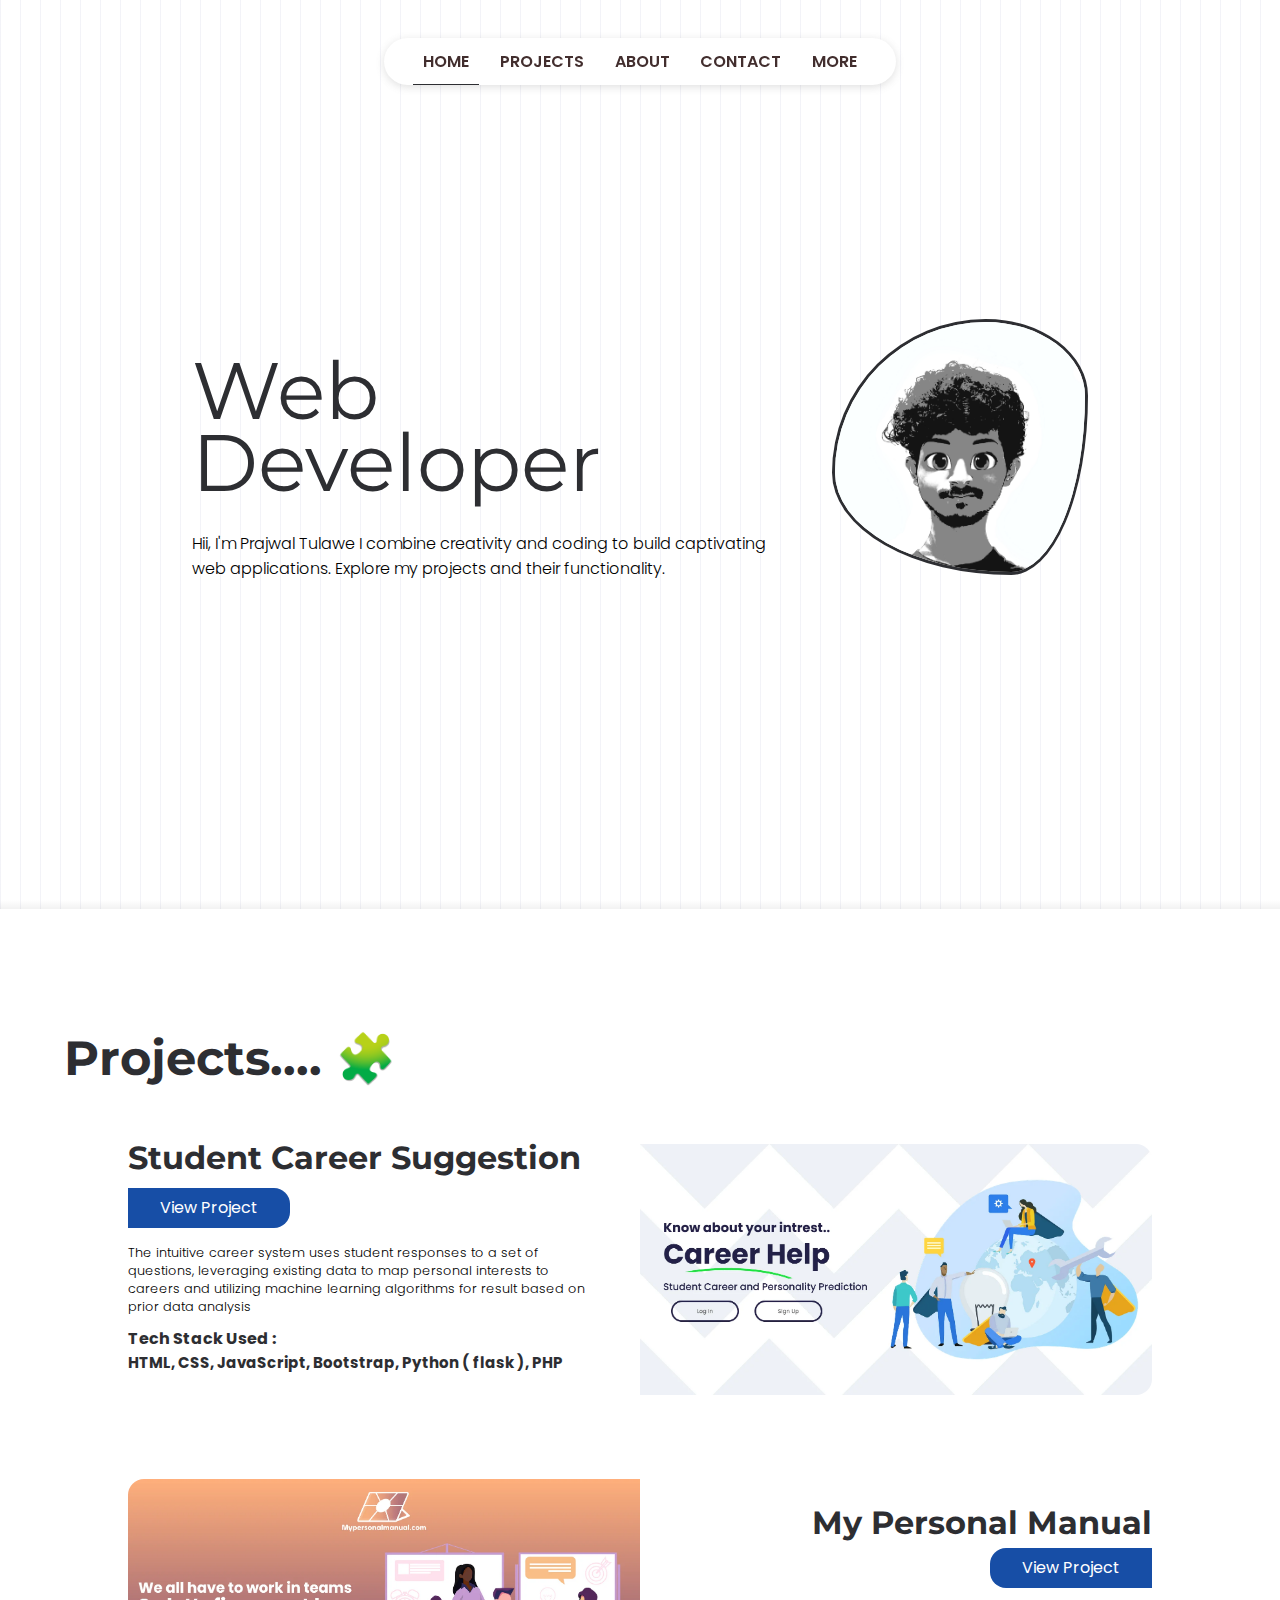
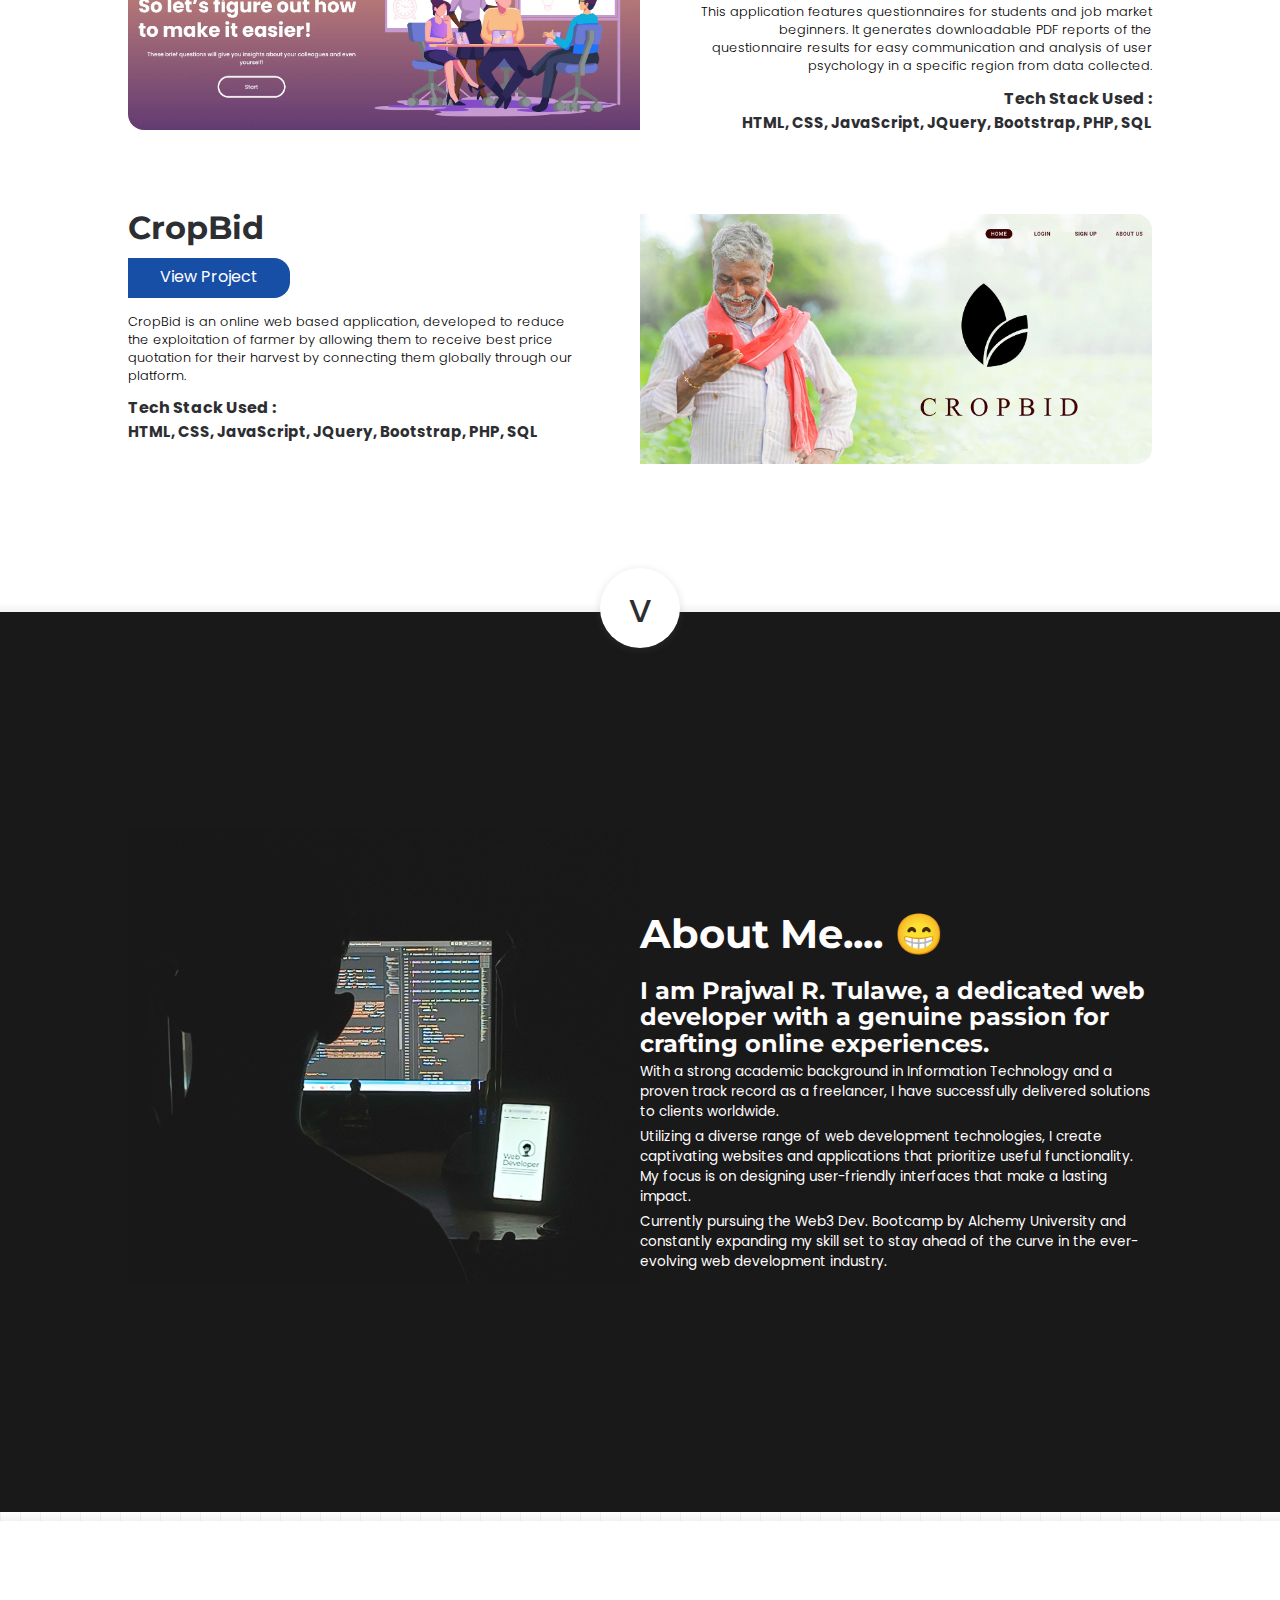
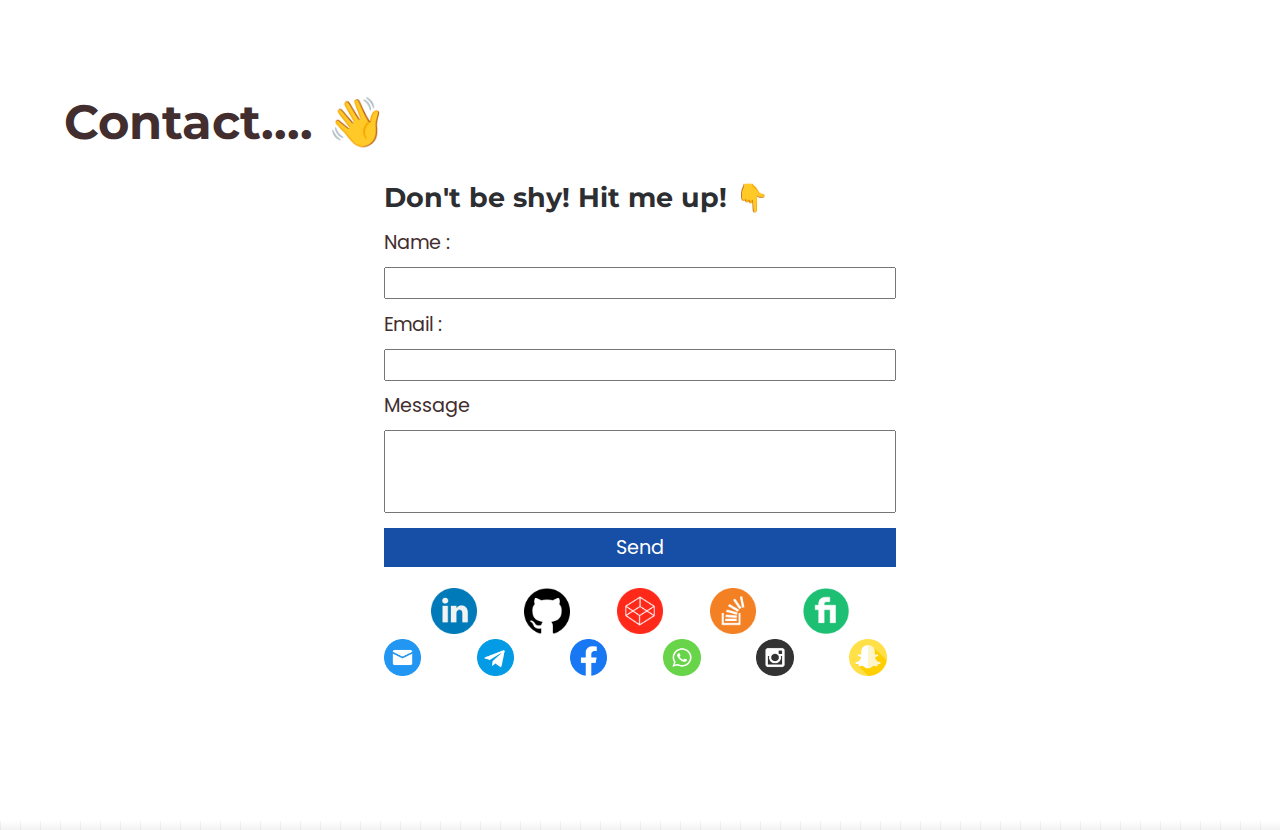
==== commit 124bcfe7: "dynamic projects" ====
--- a/index.html
+++ b/index.html
@@ -6,19 +6,40 @@
     <meta http-equiv="X-UA-Compatible" content="IE=edge">
     <meta name="viewport" content="width=device-width, initial-scale=1.0">
     <meta charset="UTF-8">
+
+    <meta name="author" content="Prajwal Tulawe">
+    <meta name="description" content="I am Prajwal Tulawe, a web developer passionate about crafting exceptional online experiences. Explore my portfolio showcasing my projects and skills.">
+    <meta name="keywords" content="web developer, portfolio, projects, skills, HTML, CSS, JavaScript, PHP, Bootstrap, Node, responsive website, web application">
+    <meta property="og:title" content="Prajwal Tulawe - Web Developer Portfolio">
+    <meta property="og:type" content="portfolio">
+    <meta property="og:url" content="https://portfolio-prajwaltulawe.vercel.app/">
+    
+    <meta property="og:image" content="https://portfolio-prajwaltulawe.vercel.app/images/profile.webp">
+    <meta property="og:description" content="I am Prajwal Tulawe, a web developer passionate about crafting exceptional online experiences. Explore my portfolio showcasing my projects and skills.">
+    
+    <meta name="linkedin:owner" content="https://www.linkedin.com/in/prajwal-tulawe-06000b213/">
+    <meta name="github:creator" content="https://github.com/prajwaltulawe">
+    <meta name="codepen" content="https://codepen.io/prajwaltulawe">
+    <meta name="twitter:site" content="@prajwaltulawe">
+    <link rel="canonical" href="https://portfolio-git-main-prajwaltulawe.vercel.app/">
+    <meta name="google-site-verification" content="0TqAwpevPsEI2EPuMdgCazySUkpUE23cH4aJeJUwEWA" />
+
+    <link rel="alternate" href="https://portfolio-prajwaltulawe.vercel.app/" hreflang="x-default" />
+    <link rel="alternate" href="https://portfolio-prajwaltulawe.vercel.app/" hreflang="en" />
     
     <link rel="apple-touch-icon" sizes="180x180" href="./images/favicon/apple-touch-icon.png">
     <link rel="icon" type="image/png" sizes="32x32" href="./images/favicon/favicon-32x32.png">
     <link rel="icon" type="image/png" sizes="16x16" href="./images/favicon/favicon-16x16.png">
     <link rel="manifest" href="/site.webmanifest">
 
-    <link rel="stylesheet" href="css/style.css">
-    <link rel="stylesheet" href="css/responsive-style.css">
-    <link rel="stylesheet" href="css/pattern.css">
+    <!-- <link rel="stylesheet" href="css/style.css"> -->
+    <!-- <link rel="stylesheet" href="css/responsive-style.css"> -->
+    <link rel="stylesheet" href="css/style-min.css">
+    <link rel="stylesheet" href="css/responsive-style-min.css">
     
     <script defer src="./javascript/script.js"></script>
     <script src="https://code.jquery.com/jquery-3.7.0.min.js" integrity="sha256-2Pmvv0kuTBOenSvLm6bvfBSSHrUJ+3A7x6P5Ebd07/g=" crossorigin="anonymous"></script>
-    <title>Prajwal's Portfolio</title>
+    <title>Prajwal Tulawe - Web Developer Portfolio</title>
 </head>
 
 <body>
@@ -30,18 +51,18 @@
                 <span></span> 
                 <span></span>
             </div>
-            <div class="nav-item d-none active"> <a href="#main-sec" id="home" onclick="setActive(this)"> HOME</a></div>
-            <div class="nav-item d-none"> <a href="#projects" onclick="setActive(this)"> PROJECTS</a></div>
-            <div class="nav-item d-none"> <a href="#about" onclick="setActive(this)"> ABOUT</a></div>
-            <div class="nav-item d-none"> <a href="#contact" onclick="setActive(this)"> CONTACT</a></div>
-            <div class="nav-item d-none"> <a href="#contact" onclick="setActive(this)"> MORE</a></div>
+            <div class="nav-item d-none active"> <a href="#main-sec" id="home" data-navItem-main-sec="nav-main-sec" onclick="setActive(this)"> HOME</a></div>
+            <div class="nav-item d-none"> <a href="#projects" data-navItem-projects="nav-projects" onclick="setActive(this)"> PROJECTS</a></div>
+            <div class="nav-item d-none"> <a href="#about" data-navItem-about="nav-about" onclick="setActive(this)"> ABOUT</a></div>
+            <div class="nav-item d-none"> <a href="#contact" data-navItem-contact="nav-contact" onclick="setActive(this)"> CONTACT</a></div>
+            <div class="nav-item d-none"> <a href="#socials" data-navItem-socials="nav-socials" onclick="setActive(this)"> MORE</a></div>
         </div>
         <div class="floating">
-            <div class="nav-item active"> <a href="#main-sec" id="home" onclick="setActive(this)"> HOME</a></div>
-            <div class="nav-item"> <a href="#projects" onclick="setActive(this)"> PROJECTS</a></div>
-            <div class="nav-item"> <a href="#about" onclick="setActive(this)"> ABOUT</a></div>
-            <div class="nav-item"> <a href="#contact" onclick="setActive(this)"> CONTACT</a></div>
-            <div class="nav-item"> <a href="#contact" onclick="setActive(this)"> MORE</a></div>
+            <div class="nav-item active"> <a href="#main-sec" data-navItem-main-sec="nav-main-sec" id="home" onclick="setActive(this)"> HOME</a></div>
+            <div class="nav-item"> <a href="#projects" data-navItem-projects="nav-projects" onclick="setActive(this)"> PROJECTS</a></div>
+            <div class="nav-item"> <a href="#about" data-navItem-about="nav-about" onclick="setActive(this)"> ABOUT</a></div>
+            <div class="nav-item"> <a href="#contact" data-navItem-contact="nav-contact" onclick="setActive(this)"> CONTACT</a></div>
+            <div class="nav-item"> <a href="#socials" data-navItem-socials="nav-socials" onclick="setActive(this)"> MORE</a></div>
         </div> 
     </nav>
 
@@ -61,7 +82,7 @@
                 </div>
             </div>
             <div class="profile-img">
-                <img src="./images/profile.webp" alt="" srcset="">
+                <img src="./images/profile.webp" alt="profile-img" srcset="">
             </div>
         </div>
     </div>
@@ -71,195 +92,6 @@
     <div id="projects" class="projects">
         <h1>Projects.... 🧩</h1>
         <div class="projects-cointainer">
-            <div class="project left-aligned" id="carrer">
-                <div class="project-description">
-                    <div class="project-title">
-                        <span>Student Career Suggestion</span>
-                        <a href="http://carrersuggestion.42web.io/" target="_blank" class="view-project"> View Project</a>
-                    </div>
-                    <div class="project-des">
-                        <span>
-                            The intuitive career system uses student responses to a set of questions, leveraging existing data to map personal interests to careers and utilizing machine learning algorithms for result based on prior data analysis 
-                        </span>
-                    </div>
-                    <div class="tech-stack">
-                        <span><strong> <h4> Tech Stack Used : </h4></strong></span>
-                        <span><strong> <h4> HTML, CSS, JavaScript, Bootstrap, Python ( flask ), PHP </h4></strong></span>
-                    </div>
-                </div>
-                <div class="project-img">
-                    <img src="./images/projects/carrer-img.webp" alt="" srcset="">
-                </div>
-            </div>
-
-            <div class="project right-aligned" id="mpm">
-                <div class="project-description right-aligned-description">
-                    <div class="project-title right-aligned-title">
-                        <span>My Personal Manual</span>
-                        <a href="https://mypersonalmanual.com/" target="_blank" class="view-project"> View Project</a>
-                    </div>
-                    <div class="project-des right-aligned-des">
-                        <span>
-                            This application features questionnaires for students and job market beginners. It generates downloadable PDF reports of the questionnaire results for easy communication and analysis of user psychology in a specific region from data collected.
-                        </span>
-                    </div>
-                    <div class="tech-stack">
-                        <span><strong> <h4> Tech Stack Used : </h4></strong></span>
-                        <span><strong> <h4> HTML, CSS, JavaScript, JQuery, Bootstrap, PHP, SQL </h4></strong></span>
-                    </div>
-                </div>
-                <div class="project-img right-aligned-img">
-                    <img src="./images/projects/mpm-img.webp" alt="" srcset="">
-                </div>
-            </div>
-
-            <div class="project left-aligned" id="cropbid">
-                <div class="project-description">
-                    <div class="project-title">
-                        <span>CropBid</span>
-                        <a href="http://cropbid.42web.io/" target="_blank" class="view-project"> View Project</a>
-                    </div>
-                    <div class="project-des">
-                        <span>
-                            CropBid is an online web based application, developed to reduce the exploitation of farmer by allowing them to receive best price quotation for their harvest by connecting them globally through our platform.
-                        </span>
-                    </div>
-                    <div class="tech-stack">
-                        <span><strong> <h4> Tech Stack Used : </h4></strong></span>
-                        <span><strong> <h4> HTML, CSS, JavaScript, JQuery, Bootstrap, PHP, SQL </h4></strong></span>
-                    </div>
-                </div>
-                <div class="project-img">
-                    <img src="./images/projects/cropbid-img.webp" alt="" srcset="">
-                </div>
-            </div>
-
-            <div class="project right-aligned d-none" id="quotation">
-                <div class="project-description right-aligned-description">
-                    <div class="project-title right-aligned-title">
-                        <span>Quotation Generator</span>
-                        <a href="https://prajwaltulawe.github.io/quotationGenerator/" target="_blank" class="view-project"> View Project</a>
-                    </div>
-                    <div class="project-des right-aligned-des">
-                        <span>
-                            Quotation Generator is a free online web tool for creating quotations in PDF format, currently used by small and medium scale enterprises, freelancers and service providers for providing quotations to their clients and personally designed one for a medium scale service provider for his daily business.
-                        </span>
-                    </div>
-                    <div class="tech-stack">
-                        <span><strong> <h4> Tech Stack Used : </h4></strong></span>
-                        <span><strong> <h4> HTML, CSS, JavaScript, JQuery</h4></strong></span>
-                    </div>
-                </div>
-                <div class="project-img right-aligned-img">
-                    <img src="./images/projects/quotation-img.webp" alt="" srcset="">
-                </div>
-            </div>
-
-            <div class="project left-aligned d-none" id="vehicle">
-                <div class="project-description">
-                    <div class="project-title">
-                        <span> Vehicle Details Scrapper</span>
-                        <a href="https://github.com/prajwaltulawe/vehicleDetailsScrapper" target="_blank" class="view-project"> View Project</a>
-                    </div>
-                    <div class="project-des">
-                        <span>
-                            This project automates the process of extracting vehicle information from the official government website. By leveraging web scraping techniques, this application efficiently gathers relevant details of vehicles, providing users with a convenient way to access the data.
-                        </span>
-                    </div>
-                    <div class="tech-stack">
-                        <span><strong> <h4> Tech Stack Used : </h4></strong></span>
-                        <span><strong> <h4> HTML, CSS, JavaScript, JQuery, Node.js, Puppeter </h4></strong></span>
-                    </div>
-                </div>
-                <div class="project-img">
-                    <img src="./images/projects/vehicle-img.webp" alt="" srcset="">
-                </div>
-            </div>
-
-            <div class="project right-aligned d-none" id="ecomm">
-                <div class="project-description right-aligned-description">
-                    <div class="project-title right-aligned-title">
-                        <span>E-Commerce Admin Panel</span>
-                        <a href="http://eeommerce-adminpanel.000.pe/admin/" target="_blank" class="view-project"> View Project</a>
-                    </div>
-                    <div class="project-des right-aligned-des">
-                        <span>
-                            E-commerce admin panel is a powerful web app built on Laravel (PHP), empowering admins with robust eCommerce functionalities. Manage products, orders, and inventory effortlessly, with the MVC architecture, ensuring seamless performance and scalability of online store.
-                        </span>
-                    </div>
-                    <div class="tech-stack">
-                        <span><strong> <h4> Tech Stack Used : </h4></strong></span>
-                        <span><strong> <h4> HTML, CSS, JavaScript, Bootstrap, Laravel ( php ), Sql</h4></strong></span>
-                    </div>
-                </div>
-                <div class="project-img right-aligned-img">
-                    <img src="./images/projects/ecomm-img.webp" alt="" srcset="">
-                </div>
-            </div>
-
-            <div class="project left-aligned d-none" id="mediafire">
-                <div class="project-description">
-                    <div class="project-title">
-                        <span> Mediafire Bot</span>
-                        <a href="https://github.com/prajwaltulawe/mediafireBot" target="_blank" class="view-project"> View Project</a>
-                    </div>
-                    <div class="project-des">
-                        <span>
-                            Mediafire is an online cloud service provider in which if a regular user needs to download all files from a folder, they needs to face several popups and continue a looping process. This bot is made to escape from this situation as it automates the process.
-                        </span>
-                    </div>
-                    <div class="tech-stack">
-                        <span><strong> <h4> Tech Stack Used : </h4></strong></span>
-                        <span><strong> <h4> HTML, CSS, JavaScript, JQuery, Node.js, Puppeter </h4></strong></span>
-                    </div>
-                </div>
-                <div class="project-img">
-                    <img src="./images/projects/mediafire-img.webp" alt="" srcset="">
-                </div>
-            </div>
-
-            <div class="project right-aligned d-none" id="chatapp">
-                <div class="project-description right-aligned-description">
-                    <div class="project-title right-aligned-title">
-                        <span> Chat Application</span>
-                        <a href="https://group-private-chat-application.glitch.me/" target="_blank" class="view-project"> View Project</a>
-                    </div>
-                    <div class="project-des right-aligned-des">
-                        <span>
-                            Chat application is a user-friendly, real-time communication platform for individuals. It allows users to exchange messages and engage in group conversation. With its simple interface and easy connectivity, the application enables instant and convenient communication across various devices.
-                        </span>
-                    </div>
-                    <div class="tech-stack">
-                        <span><strong> <h4> Tech Stack Used : </h4></strong></span>
-                        <span><strong> <h4> HTML, CSS, JavaScript, Node.js, Socket.io</h4></strong></span>
-                    </div>
-                </div>
-                <div class="project-img right-aligned-img">
-                    <img src="./images/projects/chatapp-img.webp" alt="" srcset="">
-                </div>
-            </div>
-
-            <div class="project left-aligned d-none" id="cms">
-                <div class="project-description">
-                    <div class="project-title">
-                        <span> Complaint Management System</span>
-                        <a href="https://github.com/prajwaltulawe/mediafireBot" target="_blank" class="view-project"> View Project</a>
-                    </div>
-                    <div class="project-des">
-                        <span>
-                            It is a platform for efficient complaint handling. Users can easily submit complaints, while administrators manage and update records with ease and provides solution to user thorugh mentioned contact details.
-                        </span>
-                    </div>
-                    <div class="tech-stack">
-                        <span><strong> <h4> Tech Stack Used : </h4></strong></span>
-                        <span><strong> <h4> HTML, CSS, JavaScript, JQuery, Node.js, Puppeter </h4></strong></span>
-                    </div>
-                </div>
-                <div class="project-img">
-                    <img src="./images/projects/cms-img.webp" alt="" srcset="">
-                </div>
-            </div>
-
         </div>
         <div class="view-more">
             <span class="view-more-button" onclick="showProjects()"> <button href="#"><b> v </b></button></span>
@@ -270,7 +102,7 @@
     <div id="about" class="about">
         <div class="about-cointainer">
             <div class="about-img">
-                <img src="./images/about.webp" alt="">
+                <img src="./images/about.webp" alt="about-img">
             </div>
             
             <div class="about-desc">
@@ -297,40 +129,40 @@
                     <span>Don't be shy! Hit me up! 👇</span>
                 </div>
                 <div class="contact-desc">
-                    <form action="">
+                    <form action="" id="form">
                         <label class="form-label" for="">Name :</label>
-                        <input type="text" name="" id="">
+                        <input type="text" name="name" id="">
                         <label class="form-label" for="">Email :</label>
-                        <input type="email" name="" id="">
+                        <input type="email" name="email" id="">
                         <label class="form-label" for="">Message</label>
-                        <textarea name="" id="" cols="10" rows="3"></textarea>
+                        <textarea name="msg" id="" cols="10" rows="3"></textarea>
                         <button type="submit" class="form-label">Send</button>
                     </form>
                 </div>
 
-                <div class="socials">
+                <div class="socials" id="socials">
                     <div></div>
-                    <a href="https://www.linkedin.com/in/prajwal-tulawe-06000b213/" target="_blank"> <img src="./images/socials/linkedin.png" alt="" srcset=""></a>
+                    <a href="https://www.linkedin.com/in/prajwal-tulawe-06000b213/" target="_blank"> <img src="./images/socials/linkedin.png" alt="linkedin" srcset=""></a>
                     <div></div>
-                    <a href="https://github.com/prajwaltulawe" target="_blank"> <img src="./images/socials/github.png" alt="" srcset=""></a>
+                    <a href="https://github.com/prajwaltulawe" target="_blank"> <img src="./images/socials/github.png" alt="github" srcset=""></a>
                     <div></div>
-                    <a href="https://codepen.io/prajwaltulawe" target="_blank"> <img src="./images/socials/codepen.png" alt="" srcset=""></a>
+                    <a href="https://codepen.io/prajwaltulawe" target="_blank"> <img src="./images/socials/codepen.png" alt="codepen" srcset=""></a>
                     <div></div>                    
-                    <a href="https://stackoverflow.com/users/16780620/" target="_blank"> <img src="./images/socials/stackoverflow.png" alt="" srcset=""></a>
+                    <a href="https://stackoverflow.com/users/16780620/" target="_blank"> <img src="./images/socials/stackoverflow.png" alt="stackoverflow" srcset=""></a>
                     <div></div>
-                    <a href="https://www.fiverr.com/prajwaltulawe" target="_blank"> <img src="./images/socials/fiverr.png" alt="" srcset=""></a>
+                    <a href="https://www.fiverr.com/prajwaltulawe" target="_blank"> <img src="./images/socials/fiverr.png" alt="fiverr" srcset=""></a>
                     <div></div>
-                    <a class="small-icon" href="mailto:tulaveprajwal143@gmail.com" target="_blank"> <img src="./images/socials/mail.png" alt="" srcset=""></a>
+                    <a class="small-icon" href="mailto:tulaveprajwal143@gmail.com" target="_blank"> <img src="./images/socials/mail.png" alt="mail" srcset=""></a>
                     <div></div>
-                    <a class="small-icon" href="https://t.me/prajwaltulawe" target="_blank"> <img src="./images/socials/telegram.png" alt="" srcset=""></a>
+                    <a class="small-icon" href="https://t.me/prajwaltulawe" target="_blank"> <img src="./images/socials/telegram.png" alt="telegram" srcset=""></a>
                     <div></div>
-                    <a class="small-icon" href="https://www.facebook.com/prajwal.tulave" target="_blank"> <img src="./images/socials/facebook.png" alt="" srcset=""></a>
+                    <a class="small-icon" href="https://www.facebook.com/prajwal.tulave" target="_blank"> <img src="./images/socials/facebook.png" alt="facebook" srcset=""></a>
                     <div></div>
-                    <a class="small-icon" href="https://wa.me/9890686713" target="_blank"> <img src="./images/socials/whatsapp.png" alt="" srcset=""></a>
+                    <a class="small-icon" href="https://wa.me/9890686713" target="_blank"> <img src="./images/socials/whatsapp.png" alt="whatsapp" srcset=""></a>
                     <div></div>
-                    <a class="small-icon" href="https://www.instagram.com/prajwaltulawe/" target="_blank"> <img src="./images/socials/instagram.png" alt="" srcset=""></a>
+                    <a class="small-icon" href="https://www.instagram.com/prajwaltulawe/" target="_blank"> <img src="./images/socials/instagram.png" alt="instagram" srcset=""></a>
                     <div></div>
-                    <a class="small-icon" href="https://www.snapchat.com/add/prajwaltulawe"  target="_blank"> <img src="./images/socials/snapchat.png" alt="" srcset=""></a>
+                    <a class="small-icon" href="https://www.snapchat.com/add/prajwaltulawe"  target="_blank"> <img src="./images/socials/snapchat.png" alt="snapchat" srcset=""></a>
                     </div>    
                 </div>
             </div>
@@ -338,6 +170,10 @@
     </div>
     <div class="seprator"></div>
 
+    <div class="modal-cointainer">
+        <div id="contact-Msg" class="msg-modal">
+        </div>
+    </div>
 </body>
 
 </html>--- a/css/style.css
+++ b/css/style.css
@@ -409,6 +409,10 @@
     margin: 1% 0;
 }
 
+.contact-desc button:hover{
+    cursor: pointer;
+}
+
 .socials{
     display: grid;
     grid-template-columns: repeat(11, 1fr);
@@ -424,4 +428,61 @@
 
 .small-icon img{
     width: 80% !important;
+}
+
+/* MODAL */
+.modal-cointainer{
+    display: none;
+    align-items: center;
+    position: fixed;
+    z-index: 1;
+    left: 0;
+    top: 0;
+    width: 100%;
+    height: 100%;
+    background-color: rgb(0,0,0);
+    background-color: rgba(0,0,0,0.4);
+}
+
+.msg-modal{
+    display: flex;
+    flex-direction: column;
+    align-items: center;
+    justify-content: center;
+    background-color: #fefefe;
+    margin: 15% auto;
+    padding: 20px;
+    border: 1px solid #888;
+    width: 80%;
+    height: 50%;
+    border-radius: 1rem;
+}
+
+.msg-modal span{
+    font-family: 'Poppins', sans-serif;
+    font-weight: 700;
+    font-size: 2rem;
+    text-align: center;
+    color: var(--tertiary);
+}
+
+.msg-modal hr{
+    opacity: 0;
+    margin: 5% 0 0 0;
+}
+
+.modal-btn{
+    border: none;
+    background-color: var(--secondary);
+    font-weight: 700;
+    font-size: 1.1rem;
+    font-family: 'Poppins', sans-serif;
+    letter-spacing: 2px;
+    margin: 2%;
+    color: var(--white);
+    padding: 1% 4%;
+}
+
+.modal-btn:hover{
+    cursor: pointer;
 }--- a/css/responsive-style.css
+++ b/css/responsive-style.css
@@ -1129,6 +1129,9 @@
         display: none;
     }
 
+    .main-sec{
+        height: 100svh;
+    }
     .intro-section{
         width: 100%;
         display: flex;
@@ -1276,4 +1279,20 @@
     .cont-desc{
         width: 95%;
     }  
+
+    .msg-modal span{
+        font-size: 1.5rem;
+    }
+    
+    .msg-modal hr{
+        opacity: 0;
+        margin: 5% 0 0 0;
+    }
+    
+    .modal-btn{
+        font-size: 1.3rem;
+        letter-spacing: 2px;
+        padding: 1% 4%;
+        margin: 10%;
+    }
 }--- a/css/style-min.css
+++ b/css/style-min.css
@@ -0,0 +1,77 @@
+@import url(https://fonts.googleapis.com/css2?family=Poppins:wght@100;200;300;400;500;600&display=swap);
+@import url(https://fonts.googleapis.com/css2?family=Montserrat:wght@400;500;600;700;800&display=swap);
+:root{--primary:#422e2e;--secondary:#174ea6;--tertiary:#2d2e32;--white:#fffdfd}
+*{margin:0;padding:0;box-sizing:border-box;scroll-behavior:smooth}
+body{background-size:20px 20px;background-image:repeating-linear-gradient(to right,#c8c9de00,#c8c9de75 1px,#fff 1px,#fff)}
+.navbar{width:100vw;display:flex;justify-content:center}
+.sticky{position:fixed}
+.lines{display:none}
+.floating{display:flex;justify-content:center;width:40%;box-shadow:rgba(99,99,99,.2) 0 2px 8px 0;margin:3% 0 0 0;border-radius:2rem;background-color:#fff}
+.nav-item{font-family:Poppins,sans-serif;font-weight:600;margin:0 1%;padding:2%}
+.nav-item a{font-size:1rem;text-decoration:none;color:var(--primary)}
+.active{border-bottom:1px solid var(--tertiary)}
+.main-sec{height:100dvh;display:flex}
+.intro-section{display:flex;width:60%;margin:auto}
+.intro-text{width:70%;margin:4% auto 0 auto}
+.intro-title{display:flex;flex-direction:column;font-size:5rem;line-height:90%;font-family:Montserrat,sans-serif;color:var(--tertiary)}
+.intro-description{width:90%;font-family:Poppins,sans-serif;font-weight:300;font-size:1rem;line-height:normal;margin-top:5%}
+.profile-img{width:30%;margin:0}
+.profile-img img{width:100%;-webkit-animation:morph 8s ease-in-out infinite;animation:morph 8s ease-in-out infinite;border:3px solid #2d2e32;border-radius:60% 40% 30% 70%/60% 30% 70% 40%;transition:all 1s ease-in-out}
+@keyframes morph{
+0%{border-radius:60% 40% 30% 70%/60% 30% 70% 40%}
+50%{border-radius:30% 60% 70% 40%/50% 60% 30% 60%}
+100%{border-radius:60% 40% 30% 70%/60% 30% 70% 40%}
+}
+.seprator{height:1vh;width:100%;background:linear-gradient(0deg,rgba(0,0,0,.05) 0,rgba(255,255,255,0) 100%)}
+.about,.contact,.projects{display:flex;flex-direction:column;justify-content:center;background:#fff}
+h1{font-size:3rem;line-height:90%;font-family:Montserrat,sans-serif;color:var(--tertiary);margin:10% 0 0 5%}
+.about-cointainer,.projects-cointainer{margin:5% auto 0 auto;width:80%}
+.project{display:flex;width:100%;margin:auto 10% auto 0}
+.project-description{display:flex;flex-direction:column;width:50%}
+.project-title{display:flex;flex-direction:column}
+.project-title span{font-size:2rem;line-height:90%;font-family:Montserrat,sans-serif;font-weight:700;color:var(--tertiary)}
+.project-title a{width:fit-content;font-size:1rem;line-height:90%;font-family:Poppins,sans-serif;color:var(--primary);padding:.8rem 2rem;margin:3% 0 0 0;border-radius:0 1rem 1rem 0;background-color:var(--secondary);text-decoration:none;color:#fff}
+.project-des{width:90%;font-family:Poppins,sans-serif;font-weight:300;font-size:.9rem;line-height:normal;margin:3% 0 0 0}
+.tech-stack{width:90%;font-family:Poppins,sans-serif;font-weight:300;font-size:1rem;line-height:normal;margin:2% 0 0 0;display:flex;flex-direction:column;color:var(--tertiary)}
+.tech-stack h3{font-size:.94rem}
+.project-img{width:50%}
+.project-img img{width:100%;border-radius:0 1rem 1rem 0}
+.right-aligned{display:flex;flex-direction:row-reverse;align-items:end;text-align:right;margin:5rem 0}
+.right-aligned-title{display:flex;flex-direction:column;align-items:end}
+.right-aligned-title a{border-radius:1rem 0 0 1rem;padding:.8rem 2rem}
+.right-aligned-description{align-items:end}
+.right-aligned-img img{border-radius:1rem 0 0 1rem}
+.view-more{display:flex;margin:15vh 0 0 0;justify-content:center;align-items:center;width:100%;height:1vh;background:#000;background:linear-gradient(0deg,rgba(0,0,0,.05) 0,rgba(255,255,255,0) 100%)}
+.view-more-button{width:5rem;height:5rem;display:flex;justify-content:center;align-items:center;background-color:#fff;box-shadow:rgba(99,99,99,.2) 0 2px 8px 0;border-radius:50%}
+.view-more-button:hover{cursor:pointer}
+.view-more-button button{background-color:transparent;border:none;text-decoration:none;font-size:2.5rem;color:var(--tertiary);font-family:Poppins,sans-serif;font-weight:300;cursor:pointer}
+.d-none{display:none}
+.about{background-color:#191919;height:100dvh;width:100%}
+.about h1{color:var(--white);margin:0 0 5% 0}
+.about-cointainer{display:flex;width:80%;justify-content:center;align-items:center;align-content:center}
+.about-img{width:50%;margin:-7% 0 0 0}
+.about-img img{width:100%;margin:auto}
+.about-desc{width:60%;display:flex;flex-direction:column;text-align:left}
+.about-title{font-size:1.7rem;line-height:110%;font-family:Montserrat,sans-serif;font-weight:700;color:var(--white)}
+.about-des{display:contents;font-family:Poppins,sans-serif;font-weight:400;font-size:1rem;line-height:normal;margin:5% 0;color:var(--white)}
+.about span{margin:1% 0 0 0}
+.contact{height:100dvh}
+.contact-cointainer{margin:3% auto -3% auto}
+.contact h1{color:var(--primary);margin:0 0 0 5%}
+.contact-title{font-size:1.7rem;line-height:110%;font-family:Montserrat,sans-serif;font-weight:700;color:var(--tertiary)}
+.contact-desc form{display:flex;flex-direction:column;margin:3% 0 3% 0;text-align:start}
+.contact-desc input{height:2rem;margin:2% 0;font-family:Poppins,sans-serif;padding:2%}
+.form-label{font-family:Poppins,sans-serif;font-weight:400;font-size:1.2rem;line-height:normal;color:var(--primary)}
+textarea{margin:2% 0;font-family:Poppins,sans-serif;padding:2%;resize:none}
+.contact-desc button{background:var(--secondary);border:none;color:#fff;padding:1%;margin:1% 0}
+.contact-desc button:hover{cursor:pointer}
+.socials{display:grid;grid-template-columns:repeat(11,1fr);grid-template-rows:auto auto;grid-row-gap:1%}
+.socials a{width:100%}
+.socials a img{width:100%}
+.small-icon img{width:80%!important}
+.modal-cointainer{display:none;align-items:center;position:fixed;z-index:1;left:0;top:0;width:100%;height:100%;background-color:#000;background-color:rgba(0,0,0,.4)}
+.msg-modal{display:flex;flex-direction:column;align-items:center;justify-content:center;background-color:#fefefe;margin:15% auto;padding:20px;border:1px solid #888;width:80%;height:50%;border-radius:1rem}
+.msg-modal span{font-family:Poppins,sans-serif;font-weight:700;font-size:2rem;text-align:center;color:var(--tertiary)}
+.msg-modal hr{opacity:0;margin:5% 0 0 0}
+.modal-btn{border:none;background-color:var(--secondary);font-weight:700;font-size:1.1rem;font-family:Poppins,sans-serif;letter-spacing:2px;margin:2%;color:var(--white);padding:1% 4%}
+.modal-btn:hover{cursor:pointer}--- a/css/responsive-style-min.css
+++ b/css/responsive-style-min.css
@@ -0,0 +1,323 @@
+@media screen and (min-width:1401px) and (max-width:1517px){
+.intro-section{width:65%}
+.about-des{font-size:.95rem}
+}
+@media screen and (min-width:1341px) and (max-width:1400px){
+.intro-section{width:68%}
+.about h1{font-size:2.5rem;margin:0 0 5% 0}
+.about-cointainer{width:80%}
+.about-img{width:50%;margin:-7% 0 0 0}
+.about-desc{width:50%;font-size:.9rem}
+.about-title{font-size:1.5rem}
+.about-des{font-size:.9rem;margin:3% 0 0 0}
+}
+@media screen and (min-width:1301px) and (max-width:1340px){
+.intro-section{width:70%}
+.about h1{font-size:2.5rem;margin:0 0 5% 0}
+.about-cointainer{width:80%}
+.about-img{width:50%;margin:-7% 0 0 0}
+.about-desc{width:50%}
+.about-title{font-size:1.5rem}
+.about-des{font-size:.85rem;margin:3% 0 0 0}
+}
+@media screen and (min-width:1275px) and (max-width:1300px){
+.intro-section{width:70%}
+.intro-text{width:75%}
+.project-des{font-size:.8rem}
+.profile-img{width:30%}
+.about h1{font-size:2.5rem;margin:0 0 5% 0}
+.about-cointainer{width:80%}
+.about-img{width:50%;margin:-7% 0 0 0}
+.about-desc{width:50%}
+.about-title{font-size:1.5rem}
+.about-des{font-size:.85rem;margin:3% 0 0 0}
+}
+@media screen and (min-width:1188px) and (max-width:1274px){
+.floating{width:50%}
+.intro-section{width:75%}
+.intro-description{width:92%;margin-top:4%}
+.project-title span{font-size:1.8rem}
+.project-title a{font-size:.9rem;padding:.7rem 2rem;margin:3% 0 0 0}
+.right-aligned-title a{border-radius:1rem 0 0 1rem;padding:.7rem 2rem}
+.project-des{font-size:.8rem}
+.tech-stack{font-size:.9rem}
+.tech-stack h3{font-size:.84rem}
+.about h1{font-size:2.3rem;margin:0 0 5% 0}
+.about-cointainer{width:85%}
+.about-img{width:45%;margin:-7% 0 0 0}
+.about-desc{width:55%;font-size:.9rem}
+.about-title{font-size:1.4rem}
+.about-des{font-size:.8rem;margin:3% 0 0 0}
+}
+@media screen and (min-width:1089px) and (max-width:1187px){
+.floating{width:50%}
+.nav-item a{font-size:.9rem}
+.intro-section{width:75%}
+.intro-description{width:93%;margin-top:4%;font-size:.9rem}
+.project-title a{font-size:.9rem;padding:.7rem 2rem;margin:3% 0 0 0}
+.right-aligned-title a{border-radius:1rem 0 0 1rem;padding:.7rem 2rem}
+.project-title span{font-size:1.8rem}
+.project-des{font-size:.8rem}
+.tech-stack{font-size:.9rem}
+.tech-stack h3{font-size:.84rem}
+.about h1{font-size:2.2rem;margin:0 0 5% 0}
+.about-cointainer{width:85%}
+.about-img{width:45%;margin:-7% 0 0 0}
+.about-desc{width:55%}
+.about-title{font-size:1.4rem}
+.about-des{font-size:.75rem;margin:3% 0 0 0}
+}
+@media screen and (min-width:1057px) and (max-width:1088px){
+.floating{width:50%}
+.nav-item a{font-size:.9rem}
+.intro-section{width:75%}
+.intro-description{width:93%;margin-top:4%;font-size:.9rem}
+.project-title a{font-size:.8rem;padding:.7rem 2rem;margin:3% 0 0 0}
+.right-aligned-title a{border-radius:1rem 0 0 1rem;padding:.7rem 2rem}
+.project-title span{font-size:1.8rem}
+.project-des{width:95%;font-size:.8rem}
+.tech-stack{font-size:.8rem}
+.tech-stack h3{font-size:.74rem}
+.about h1{font-size:2rem;margin:0 0 5% 0}
+.about-cointainer{width:85%}
+.about-img{width:45%;margin:-7% 0 0 0}
+.about-desc{width:55%}
+.about-title{font-size:1.2rem}
+.about-des{font-size:.72rem;margin:3% 0 0 0}
+}
+@media screen and (min-width:1024px) and (max-width:1056px){
+.floating{width:50%}
+.nav-item a{font-size:.9rem}
+.intro-section{width:75%}
+.intro-title{font-size:4.5rem}
+.intro-description{width:97%;margin-top:4%;font-size:.9rem}
+.projects-cointainer{width:85%}
+.project-title a{font-size:.8rem;padding:.7rem 2rem;margin:3% 0 0 0}
+.right-aligned-title a{border-radius:1rem 0 0 1rem;padding:.7rem 2rem}
+.project-title span{font-size:1.8rem}
+.project-des{width:95%;font-size:.8rem}
+.tech-stack{font-size:.8rem}
+.tech-stack h3{font-size:.74rem}
+.about h1{font-size:2rem;margin:0 0 5% 0}
+.about-cointainer{width:85%}
+.about-img{width:45%;margin:-7% 0 0 0}
+.about-desc{width:55%}
+.about-title{font-size:1.2rem}
+.about-des{font-size:.7rem;margin:3% 0 0 0}
+.contact-cointainer{margin:3% auto -3% auto;width:65%}
+}
+@media screen and (min-width:971px) and (max-width:1023px){
+.floating{width:63%}
+.nav-item a{font-size:.9rem}
+.intro-section{width:80%}
+.intro-title{font-size:4.5rem}
+.intro-description{width:95%;margin-top:4%;font-size:.9rem}
+.projects-cointainer{width:70%}
+.project{margin:auto}
+.left-aligned{display:flex;flex-direction:column-reverse;border:2px solid rgba(0,0,0,.15);border-radius:1rem;padding:5%}
+.project-description{width:100%}
+.project-title{display:flex;flex-direction:row;justify-content:space-between;margin:2% 0;width:100%}
+.project-title a{font-size:.8rem;padding:.7rem 2rem;margin:0;border-radius:1rem 0 0 1rem}
+.right-aligned{display:flex;flex-direction:column-reverse;text-align:left;margin:5% 0;border:2px solid rgba(0,0,0,.15);border-radius:1rem;padding:5%}
+.d-none{display:none}
+.right-aligned-title a{border-radius:1rem 0 0 1rem;padding:.7rem 2rem}
+.right-aligned-description{align-items:flex-start}
+.project-title span{font-size:1.8rem}
+.project-des{width:100%;font-size:.85rem;margin:0}
+.tech-stack{display:flex;flex-direction:row;font-size:.8rem}
+.tech-stack h3{font-size:.8rem}
+.tech-stack span:nth-child(2){margin:0 0 0 1%}
+.project-img{width:100%}
+.project-img img{border-radius:1rem}
+.about h1{font-size:2rem;margin:0 0 5% 0}
+.about-cointainer{width:85%}
+.about-img{width:45%;margin:-7% 0 0 0}
+.about-desc{width:55%}
+.about-title{font-size:1.2rem}
+.about-des{font-size:.7rem;margin:3% 0 0 0}
+.contact-cointainer{margin:3% auto -3% auto;width:65%}
+}
+@media screen and (min-width:901px) and (max-width:970px){
+.floating{width:63%}
+.nav-item a{font-size:.9rem}
+.intro-section{width:80%}
+.intro-title{font-size:4rem}
+.intro-description{width:95%;margin-top:4%;font-size:.8rem}
+.projects-cointainer{width:70%}
+.project{margin:auto}
+.left-aligned{display:flex;flex-direction:column-reverse;border:2px solid rgba(0,0,0,.15);border-radius:1rem;padding:5%}
+.project-description{width:100%}
+.project-title{display:flex;flex-direction:row;justify-content:space-between;margin:2% 0;width:100%}
+.project-title a{font-size:.8rem;padding:.7rem 2rem;margin:0;border-radius:1rem 0 0 1rem}
+.right-aligned{display:flex;flex-direction:column-reverse;text-align:left;margin:5% 0;border:2px solid rgba(0,0,0,.15);border-radius:1rem;padding:5%}
+.d-none{display:none}
+.right-aligned-title a{border-radius:1rem 0 0 1rem;padding:.7rem 2rem}
+.right-aligned-description{align-items:flex-start}
+.project-title span{font-size:1.8rem}
+.project-des{width:100%;font-size:.85rem;margin:0}
+.tech-stack{display:flex;flex-direction:row;font-size:.8rem}
+.tech-stack h3{font-size:.8rem}
+.tech-stack span:nth-child(2){margin:0 0 0 1%}
+.project-img{width:100%}
+.project-img img{border-radius:1rem}
+.about h1{font-size:2rem;margin:0 0 5% 0}
+.about-cointainer{width:85%}
+.about-img{width:45%;margin:-7% 0 0 0}
+.about-desc{width:55%}
+.about-title{font-size:1.2rem}
+.about-des{font-size:.7rem;margin:3% 0 0 0}
+.contact-cointainer{margin:3% auto -3% auto;width:65%}
+.cont-desc{width:70%}
+}
+@media screen and (min-width:801px) and (max-width:900px){
+.floating{width:65%}
+.nav-item a{font-size:.9rem}
+.intro-section{width:80%}
+.intro-title{font-size:3.7rem}
+.intro-description{width:95%;margin-top:4%;font-size:.74rem}
+.projects-cointainer{width:80%}
+.project{margin:auto}
+.left-aligned{display:flex;flex-direction:column-reverse;border:2px solid rgba(0,0,0,.15);border-radius:1rem;padding:5%}
+.project-description{width:100%}
+.project-title{display:flex;flex-direction:row;justify-content:space-between;margin:2% 0;width:100%}
+.project-title a{font-size:.8rem;padding:.7rem 2rem;margin:0;border-radius:1rem 0 0 1rem}
+.right-aligned{display:flex;flex-direction:column-reverse;text-align:left;margin:5% 0;border:2px solid rgba(0,0,0,.15);border-radius:1rem;padding:5%}
+.d-none{display:none}
+.right-aligned-title a{border-radius:1rem 0 0 1rem;padding:.7rem 2rem}
+.right-aligned-description{align-items:flex-start}
+.project-title span{font-size:1.8rem}
+.project-des{width:100%;font-size:.85rem;margin:0}
+.tech-stack{display:flex;flex-direction:row;font-size:.8rem}
+.tech-stack h3{font-size:.8rem}
+.tech-stack span:nth-child(2){margin:0 0 0 1%}
+.project-img{width:100%}
+.project-img img{border-radius:1rem}
+.about h1{font-size:2rem;margin:0 0 5% 0}
+.about-cointainer{width:85%}
+.about-img{width:45%;margin:-7% 0 0 0}
+.about-desc{width:55%}
+.about-title{font-size:1.2rem}
+.about-des{font-size:.7rem;margin:3% 0 0 0}
+.contact-cointainer{margin:3% auto -3% auto;width:65%}
+.cont-desc{width:85%}
+}
+@media screen and (min-width:601px) and (max-width:800px){
+.floating{width:75%}
+.nav-item a{font-size:.9rem}
+.intro-section{width:100%;display:flex;flex-direction:column-reverse;justify-content:center;align-items:center}
+.intro-text{width:75%}
+.intro-title{font-size:3.7rem;display:flex}
+.intro-description{width:100%;margin-top:4%;font-size:.8rem}
+.profile-img{width:35%}
+.profile-img img{margin:0 0 -30% 30%}
+.projects-cointainer{width:80%}
+.project{margin:auto}
+.left-aligned{display:flex;flex-direction:column-reverse;border:2px solid rgba(0,0,0,.15);border-radius:1rem;padding:5%}
+.project-description{width:100%}
+.project-title{display:flex;flex-direction:column;margin:2% 0;width:100%}
+.project-title a{font-size:.8rem;padding:.7rem 2rem;margin:2% 0 0 0;border-radius:0 1rem 1rem 0}
+.right-aligned{display:flex;flex-direction:column-reverse;text-align:left;margin:5% 0;border:2px solid rgba(0,0,0,.15);border-radius:1rem;padding:5%}
+.d-none{display:none}
+.right-aligned-title{align-items:flex-start}
+.right-aligned-title a{border-radius:0 1rem 1rem 0;padding:.7rem 2rem}
+.right-aligned-description{align-items:flex-start}
+.project-title span{font-size:1.8rem}
+.project-des{width:100%;font-size:.85rem;margin:0}
+.tech-stack{display:flex;flex-direction:column;font-size:.9rem}
+.tech-stack h3{font-size:.84rem}
+.project-img{width:100%}
+.project-img img{border-radius:1rem}
+.about h1{font-size:2rem;margin:0 0 5% 0}
+.about-cointainer{display:flex;flex-direction:column;width:85%}
+.about-img{width:60%;margin:-5% 0 0 0}
+.about-desc{width:85%;display:flex;justify-content:center;align-items:center;text-align:center}
+.about-title{font-size:1.2rem}
+.about-des{display:flex;flex-direction:column;font-size:.7rem;margin:3% 0 0 0}
+.contact-cointainer{margin:3% auto -3% auto;width:75%}
+.cont-desc{width:85%;margin:5% 0}
+.contact-desc{width:95%}
+}
+@media screen and (min-width:481px) and (max-width:601px){
+.floating{width:92%}
+.nav-item a{font-size:.9rem}
+.intro-section{width:100%;display:flex;flex-direction:column-reverse;justify-content:center;align-items:center}
+.intro-text{width:75%}
+.intro-title{font-size:3.7rem;display:flex}
+.intro-description{width:100%;margin-top:4%;font-size:.8rem}
+.profile-img{width:35%}
+.profile-img img{margin:0 0 -30% 30%}
+.projects-cointainer{width:80%}
+.project{margin:auto}
+h1{font-size:2rem}
+.left-aligned{display:flex;flex-direction:column-reverse;border:2px solid rgba(0,0,0,.15);border-radius:1rem;padding:5%}
+.project-description{width:100%}
+.project-title{display:flex;flex-direction:column;margin:2% 0;width:100%}
+.project-title a{font-size:.8rem;padding:.7rem 2rem;margin:3% 0;border-radius:0 1rem 1rem 0}
+.right-aligned{display:flex;flex-direction:column-reverse;text-align:left;margin:5% 0;border:2px solid rgba(0,0,0,.15);border-radius:1rem;padding:5%}
+.d-none{display:none}
+.right-aligned-title{align-items:flex-start}
+.right-aligned-title a{border-radius:0 1rem 1rem 0;padding:.7rem 2rem}
+.right-aligned-description{align-items:flex-start}
+.project-title span{font-size:1.8rem}
+.project-des{width:100%;font-size:.85rem;margin:0}
+.tech-stack{display:flex;flex-direction:column;font-size:.9rem}
+.tech-stack h3{font-size:.84rem}
+.project-img{width:100%}
+.project-img img{border-radius:1rem}
+.about h1{font-size:2rem;margin:0 0 5% 0}
+.about-cointainer{display:flex;flex-direction:column;width:90%}
+.about-img{width:70%;margin:-5% 0 0 0}
+.about-desc{width:85%;display:flex;justify-content:center;align-items:center;text-align:start}
+.about-title{font-size:1.1rem}
+.about-des{display:flex;flex-direction:column;font-size:.7rem;margin:3% 0 0 0}
+.contact-cointainer{margin:3% auto -3% auto;width:85%}
+.cont-desc{width:95%;margin:5%}
+.contact-desc{width:95%}
+}
+@media screen and (min-width:320px) and (max-width:480px){
+.navbar{width:100%;height:auto;border-radius:1rem;float:right;position:fixed;margin:5% -5%;display:flex;justify-content:end}
+.lines{width:60px;display:flex;background-color:#fff;justify-content:center;flex-direction:column;align-items:center;border:none;border-radius:1rem;background-color:#fff;box-shadow:rgba(99,99,99,.2) 0 2px 8px 0;padding:2% 0;transition:all .2s ease-in-out}
+.span-cointainer{height:30px;display:flex;flex-direction:column;justify-content:center}
+.span-cointainer span{display:block;width:25px;height:2px;background-color:var(--primary);margin:10%}
+.lines a{display:none}
+.resNav{display:flex;align-items:flex-end;width:max-content;padding:2% 5% 0 10%;position:fixed;transition:all .2s ease-in}
+.nav-item a{display:block;font-size:1.2rem;text-decoration:none;color:var(--primary);font-weight:600;margin:15% 0 0 0}
+.floating{width:75%;display:none}
+.main-sec{height:100svh}
+.intro-section{width:100%;display:flex;flex-direction:column-reverse;justify-content:center;align-items:center}
+.intro-text{width:75%}
+.intro-title{font-size:3rem;display:flex}
+.intro-description{width:100%;margin-top:4%;font-size:.8rem}
+.profile-img{width:55%}
+.profile-img img{margin:0 0 -30% 30%}
+.projects-cointainer{width:80%}
+.project{margin:auto}
+h1{font-size:2rem}
+.left-aligned{display:flex;flex-direction:column-reverse;border:2px solid rgba(0,0,0,.15);border-radius:1rem;padding:5%}
+.project-description{width:100%}
+.project-title{display:flex;flex-direction:column;margin:2% 0;width:100%}
+.project-title a{font-size:.8rem;padding:.7rem 2rem;margin:5% 0 2% 0;border-radius:0 1rem 1rem 0}
+.right-aligned{display:flex;flex-direction:column-reverse;text-align:left;margin:5% 0;border:2px solid rgba(0,0,0,.15);border-radius:1rem;padding:5%}
+.d-none{display:none}
+.right-aligned-title{align-items:flex-start}
+.right-aligned-title a{border-radius:0 1rem 1rem 0;padding:.7rem 2rem}
+.right-aligned-description{align-items:flex-start}
+.project-title span{font-size:1.8rem}
+.project-des{width:100%;font-weight:400;font-size:.7rem;margin:0}
+.tech-stack{display:flex;flex-direction:column;font-size:.9rem}
+.tech-stack h3{font-size:.84rem}
+.project-img{width:100%}
+.project-img img{border-radius:1rem}
+.about h1{font-size:2rem;margin:1% 0 5% 0}
+.about-cointainer{display:flex;flex-direction:column;width:95%}
+.about-img{width:90%;margin:5% 0 0 0}
+.about-desc{width:90%;display:flex;justify-content:center;align-items:center;text-align:center}
+.about-title{font-size:1.13rem}
+.about-des{display:flex;flex-direction:column;font-size:.65rem;margin:3% 0 0 0}
+.contact-cointainer{margin:3% auto 0 auto;width:85%}
+.contact-title{margin:10% auto 5% auto;font-size:1.2rem;width:100%}
+.cont-desc{width:95%}
+.msg-modal span{font-size:1.5rem}
+.msg-modal hr{opacity:0;margin:5% 0 0 0}
+.modal-btn{font-size:1.3rem;letter-spacing:2px;padding:1% 4%;margin:10%}
+}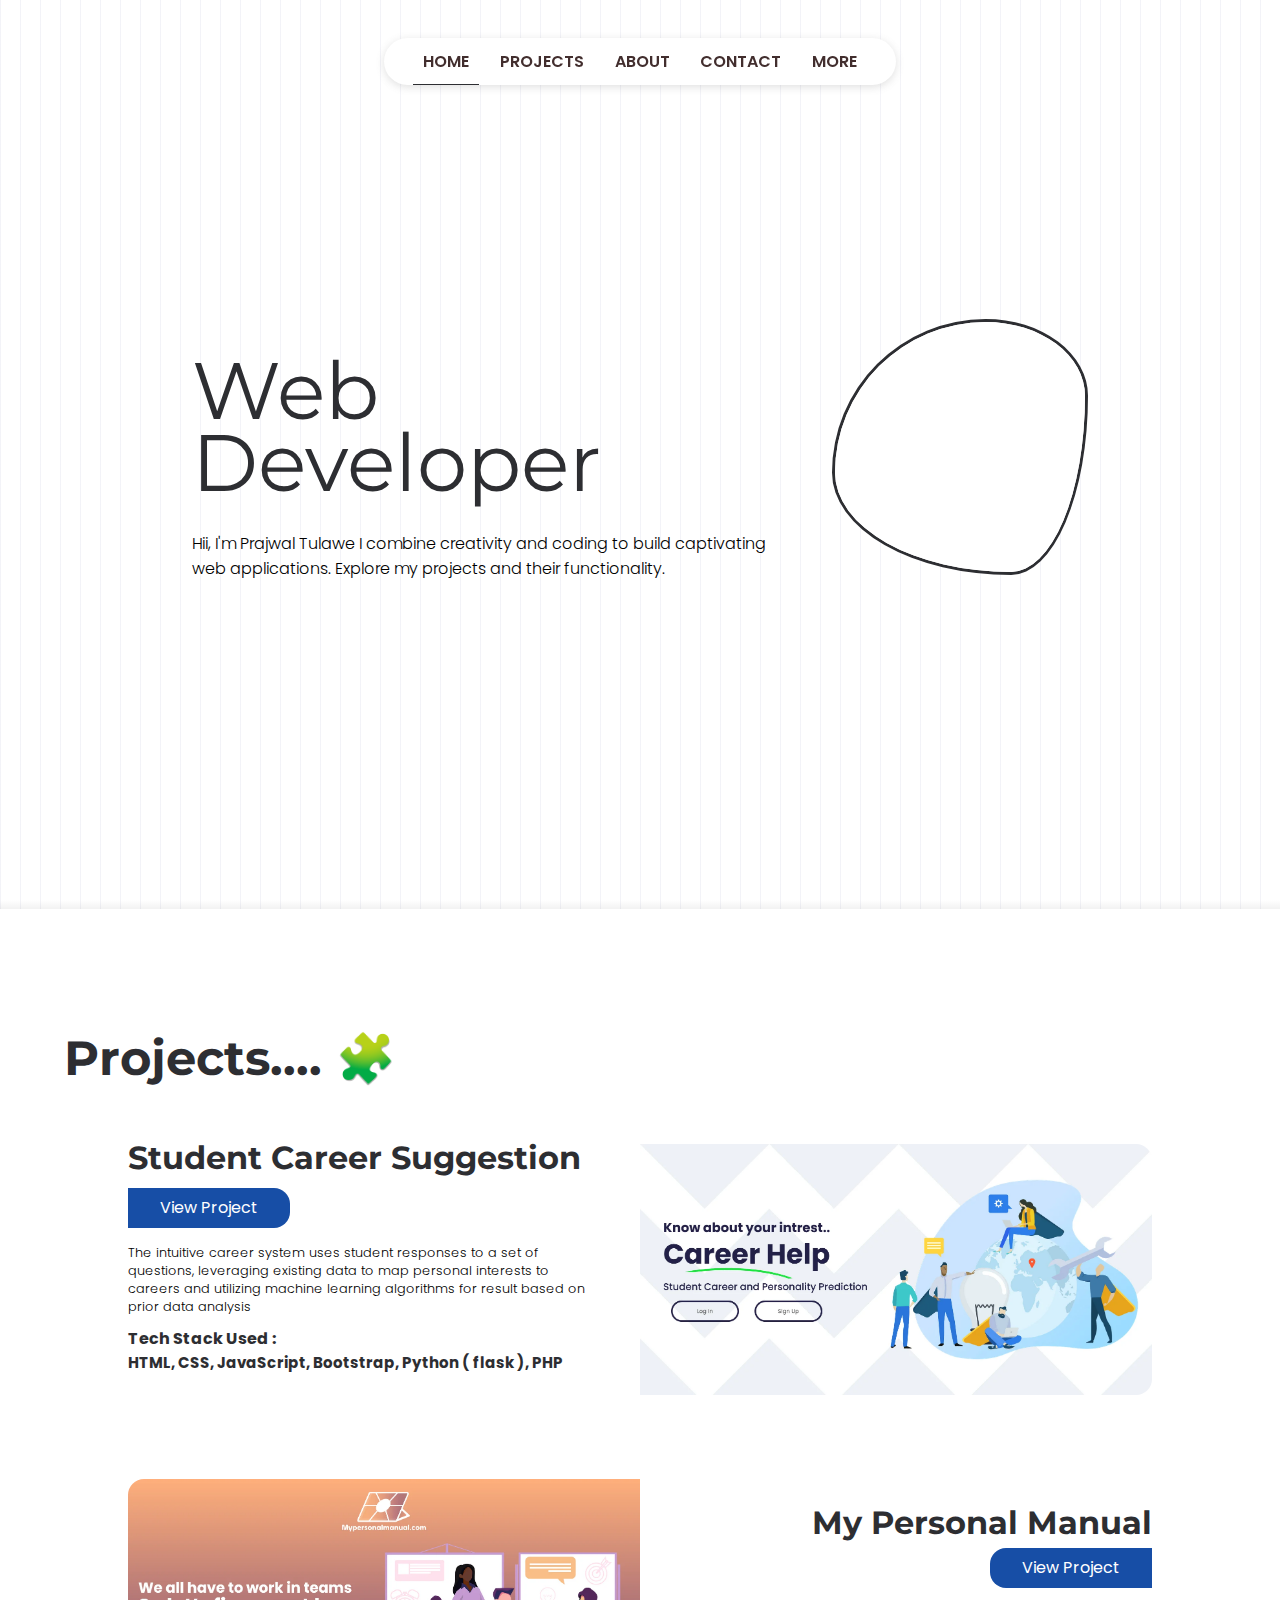
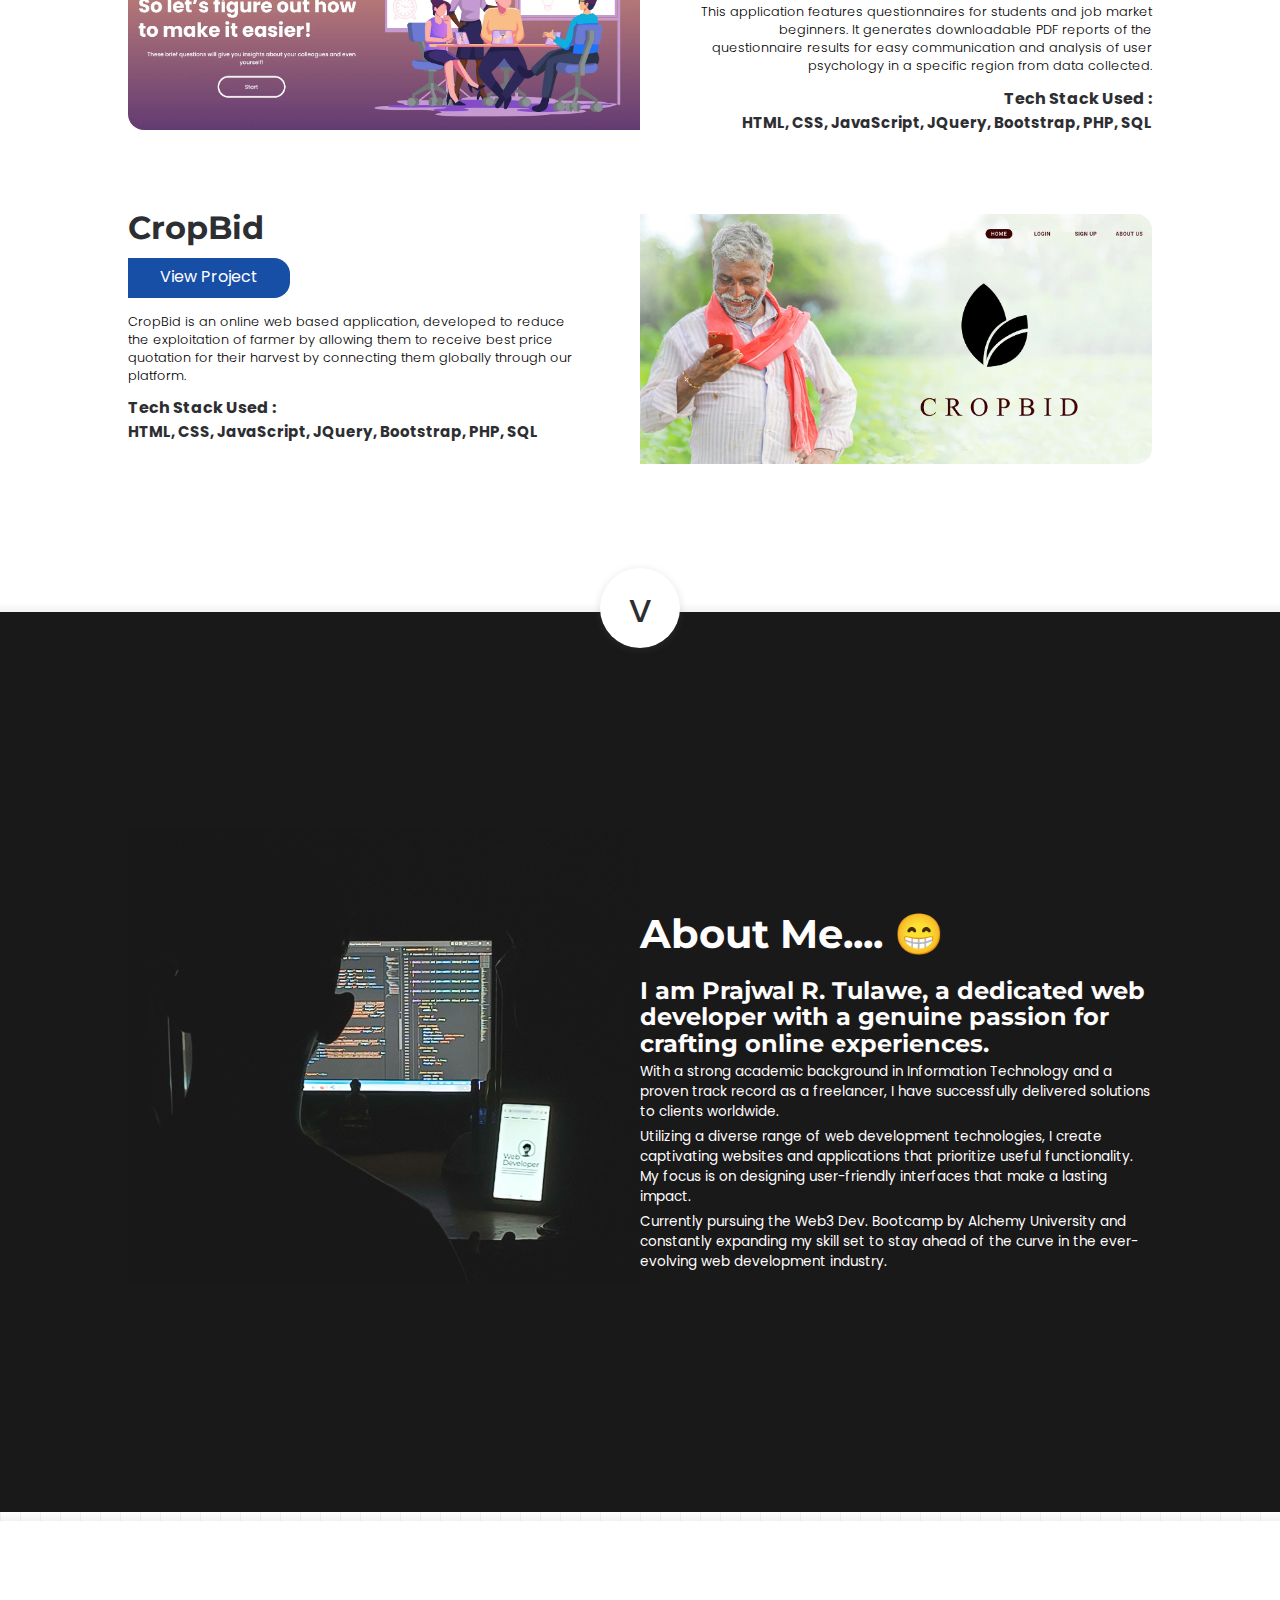
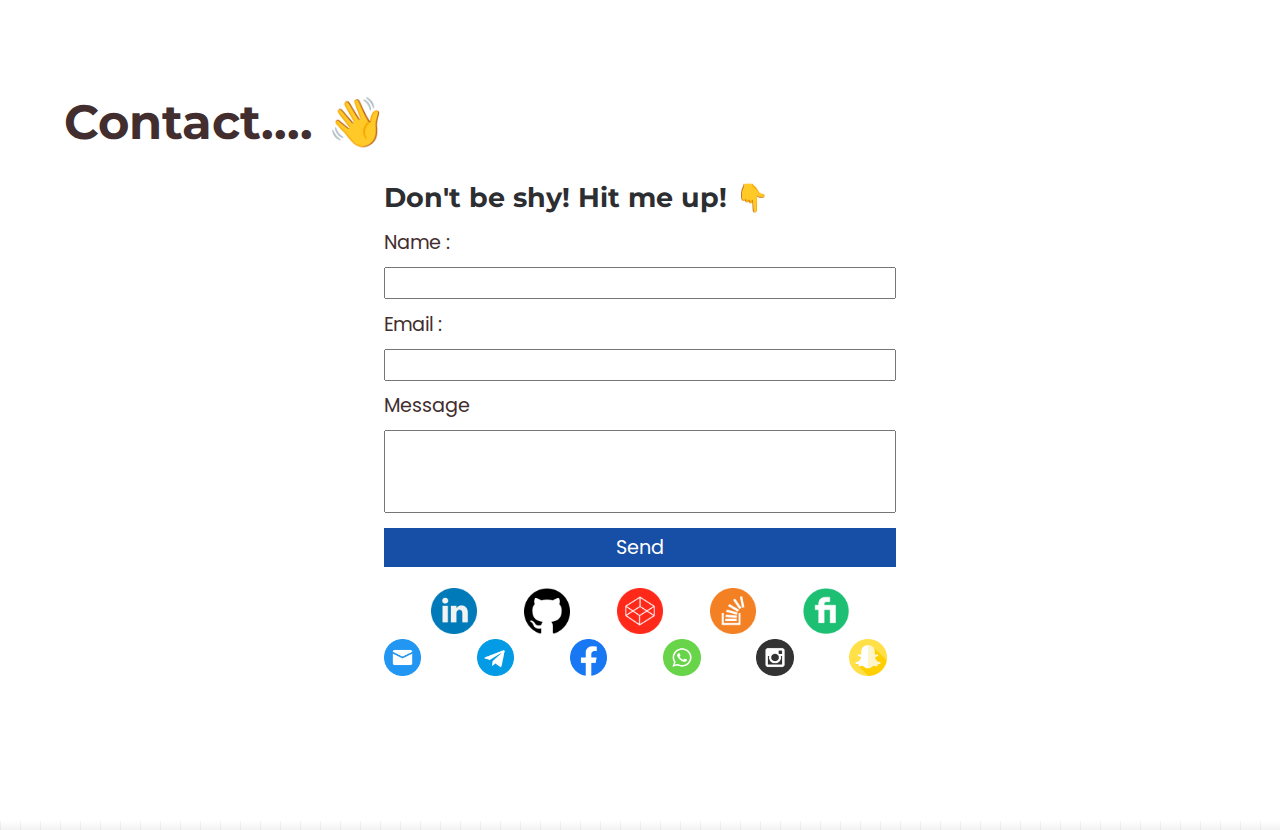
==== commit cd692902: "resume added" ====
--- a/index.html
+++ b/index.html
@@ -82,7 +82,8 @@
                 </div>
             </div>
             <div class="profile-img">
-                <img src="./images/profile.webp" alt="profile-img" srcset="">
+                <video src="./images/profile.webm" autoplay loop></video>
+                <!-- <img src="./images/profile.webm" alt="profile-img" srcset=""> -->
             </div>
         </div>
     </div>
--- a/css/style-min.css
+++ b/css/style-min.css
@@ -16,7 +16,7 @@
 .intro-title{display:flex;flex-direction:column;font-size:5rem;line-height:90%;font-family:Montserrat,sans-serif;color:var(--tertiary)}
 .intro-description{width:90%;font-family:Poppins,sans-serif;font-weight:300;font-size:1rem;line-height:normal;margin-top:5%}
 .profile-img{width:30%;margin:0}
-.profile-img img{width:100%;-webkit-animation:morph 8s ease-in-out infinite;animation:morph 8s ease-in-out infinite;border:3px solid #2d2e32;border-radius:60% 40% 30% 70%/60% 30% 70% 40%;transition:all 1s ease-in-out}
+.profile-img video{width:100%;-webkit-animation:morph 8s ease-in-out infinite;animation:morph 8s ease-in-out infinite;border:3px solid #2d2e32;border-radius:60% 40% 30% 70%/60% 30% 70% 40%;transition:all 1s ease-in-out}
 @keyframes morph{
 0%{border-radius:60% 40% 30% 70%/60% 30% 70% 40%}
 50%{border-radius:30% 60% 70% 40%/50% 60% 30% 60%}
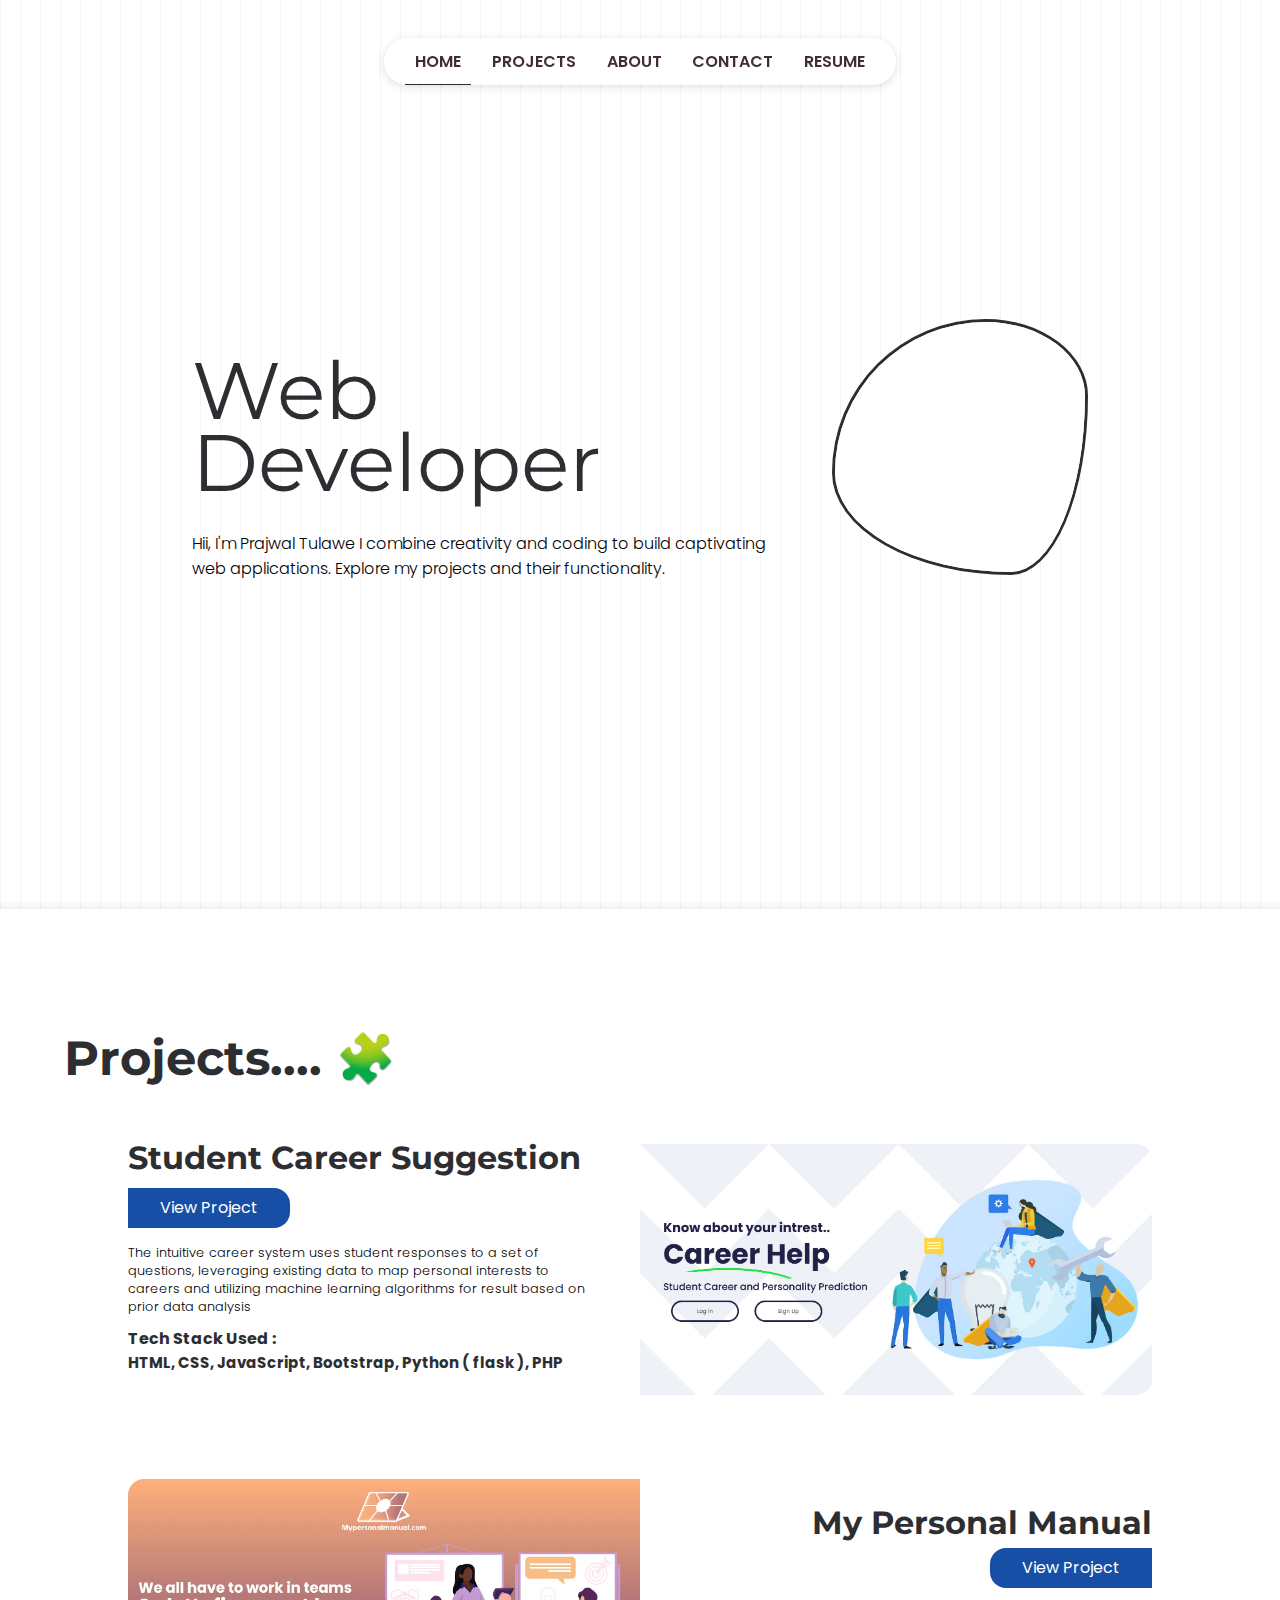
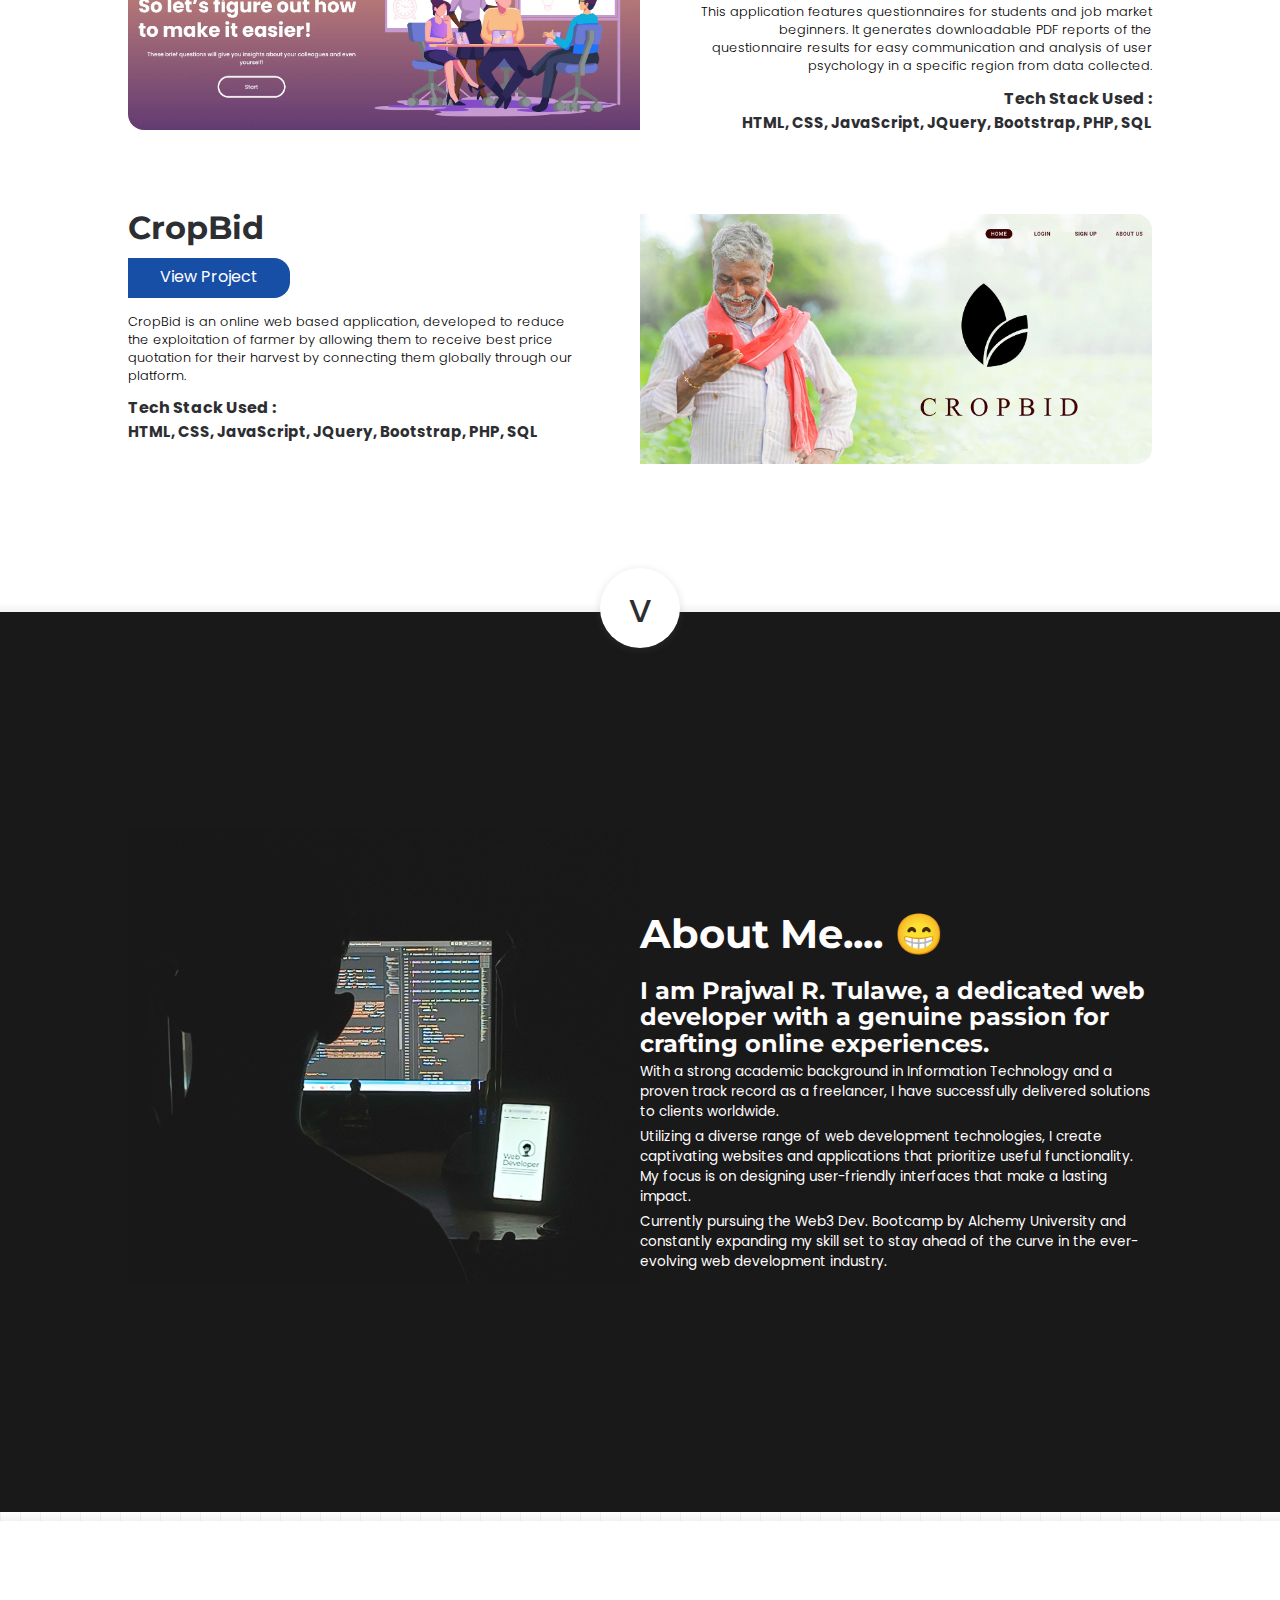
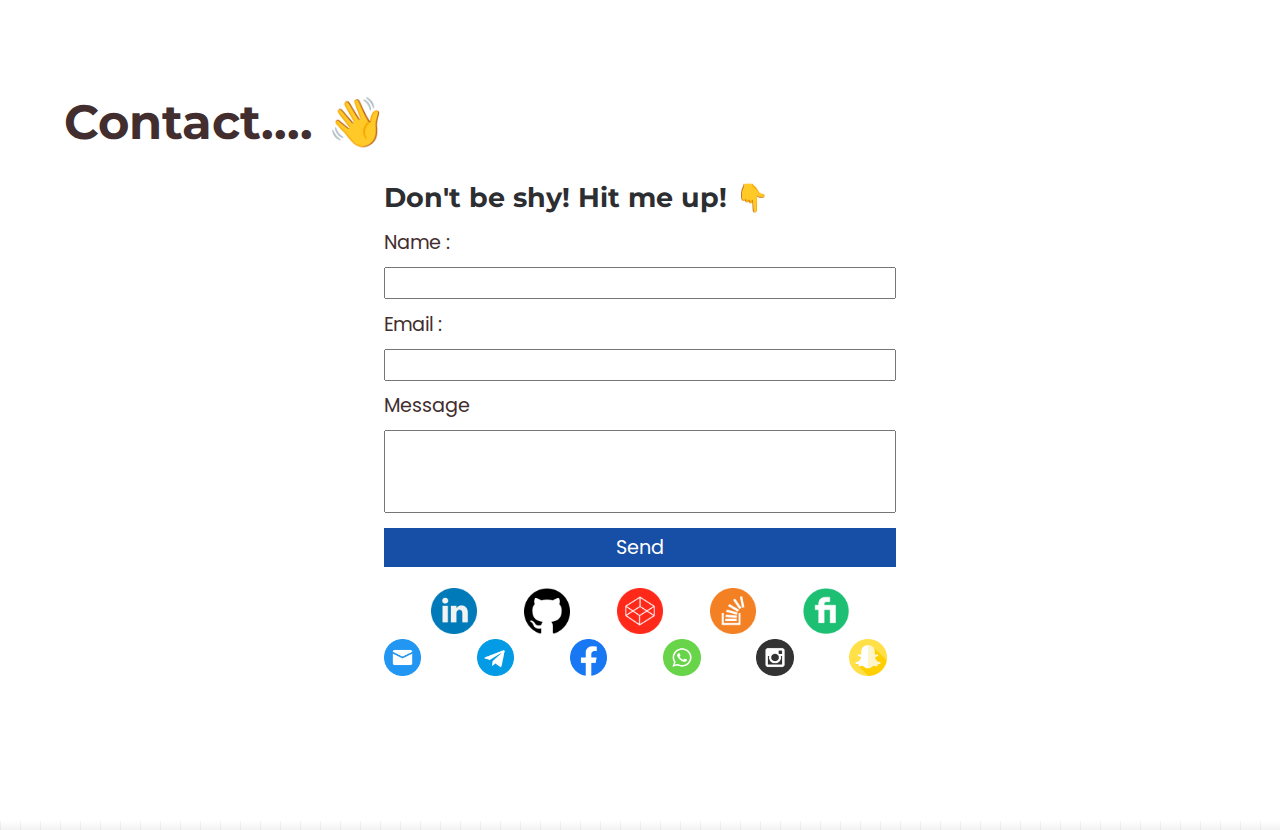
==== commit 5a4f6d1f: "resume added" ====
--- a/index.html
+++ b/index.html
@@ -1,4 +1,4 @@
-<!DOCTYPE html>
+﻿<!DOCTYPE html>
 <html lang="en">
 
 <head>
@@ -55,17 +55,17 @@
             <div class="nav-item d-none"> <a href="#projects" data-navItem-projects="nav-projects" onclick="setActive(this)"> PROJECTS</a></div>
             <div class="nav-item d-none"> <a href="#about" data-navItem-about="nav-about" onclick="setActive(this)"> ABOUT</a></div>
             <div class="nav-item d-none"> <a href="#contact" data-navItem-contact="nav-contact" onclick="setActive(this)"> CONTACT</a></div>
-            <div class="nav-item d-none"> <a href="#socials" data-navItem-socials="nav-socials" onclick="setActive(this)"> MORE</a></div>
+            <div class="nav-item d-none"> <a href="PRAJWAL_TULAWE.pdf" target="_blank" data-navItem-socials="nav-socials" onclick="setActive(this)"> RESUME</a></div>
         </div>
         <div class="floating">
             <div class="nav-item active"> <a href="#main-sec" data-navItem-main-sec="nav-main-sec" id="home" onclick="setActive(this)"> HOME</a></div>
             <div class="nav-item"> <a href="#projects" data-navItem-projects="nav-projects" onclick="setActive(this)"> PROJECTS</a></div>
             <div class="nav-item"> <a href="#about" data-navItem-about="nav-about" onclick="setActive(this)"> ABOUT</a></div>
             <div class="nav-item"> <a href="#contact" data-navItem-contact="nav-contact" onclick="setActive(this)"> CONTACT</a></div>
-            <div class="nav-item"> <a href="#socials" data-navItem-socials="nav-socials" onclick="setActive(this)"> MORE</a></div>
+            <div class="nav-item"> <a href="PRAJWAL_TULAWE.pdf" target="_blank" data-navItem-socials="nav-socials" onclick="setActive(this)"> RESUME </a></div>
         </div> 
     </nav>
-
+    
     <!-- MAIN-SECTION -->
     <div class="main-sec" id="main-sec">
         <div class="intro-section">
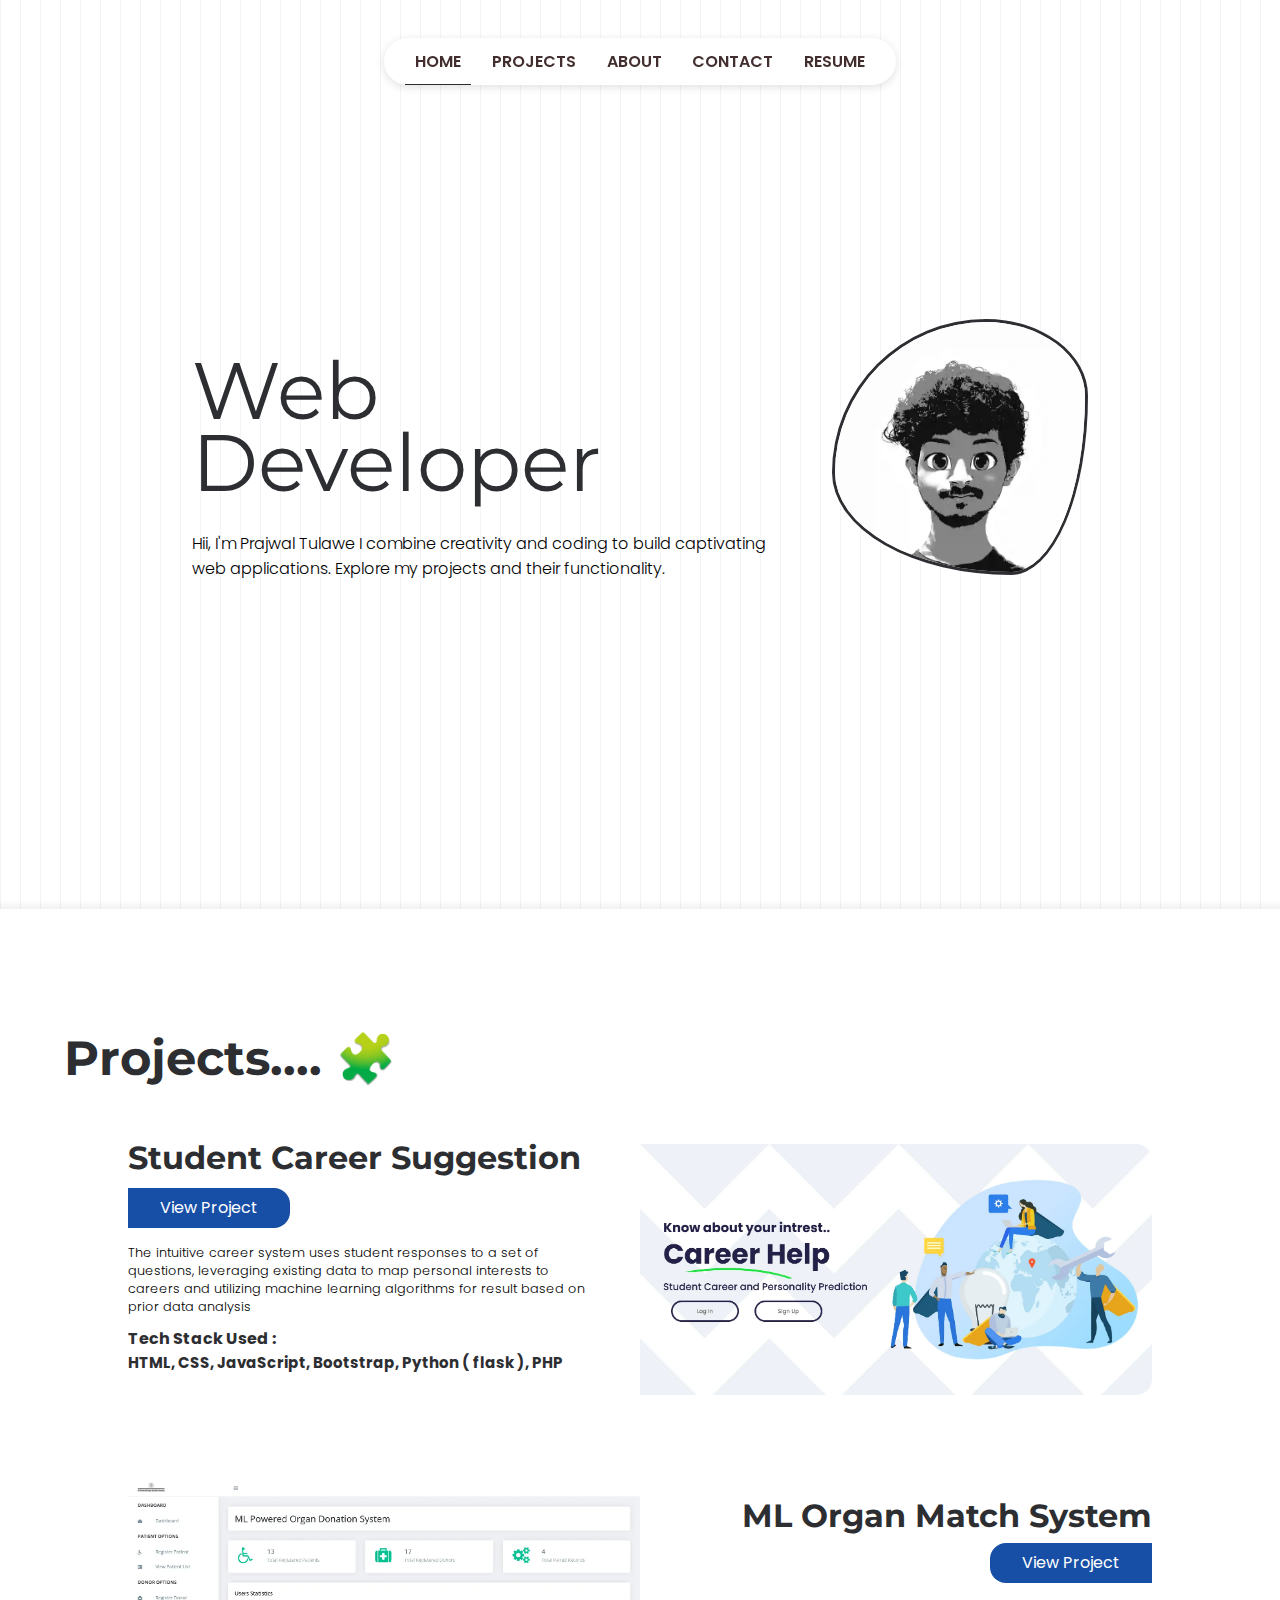
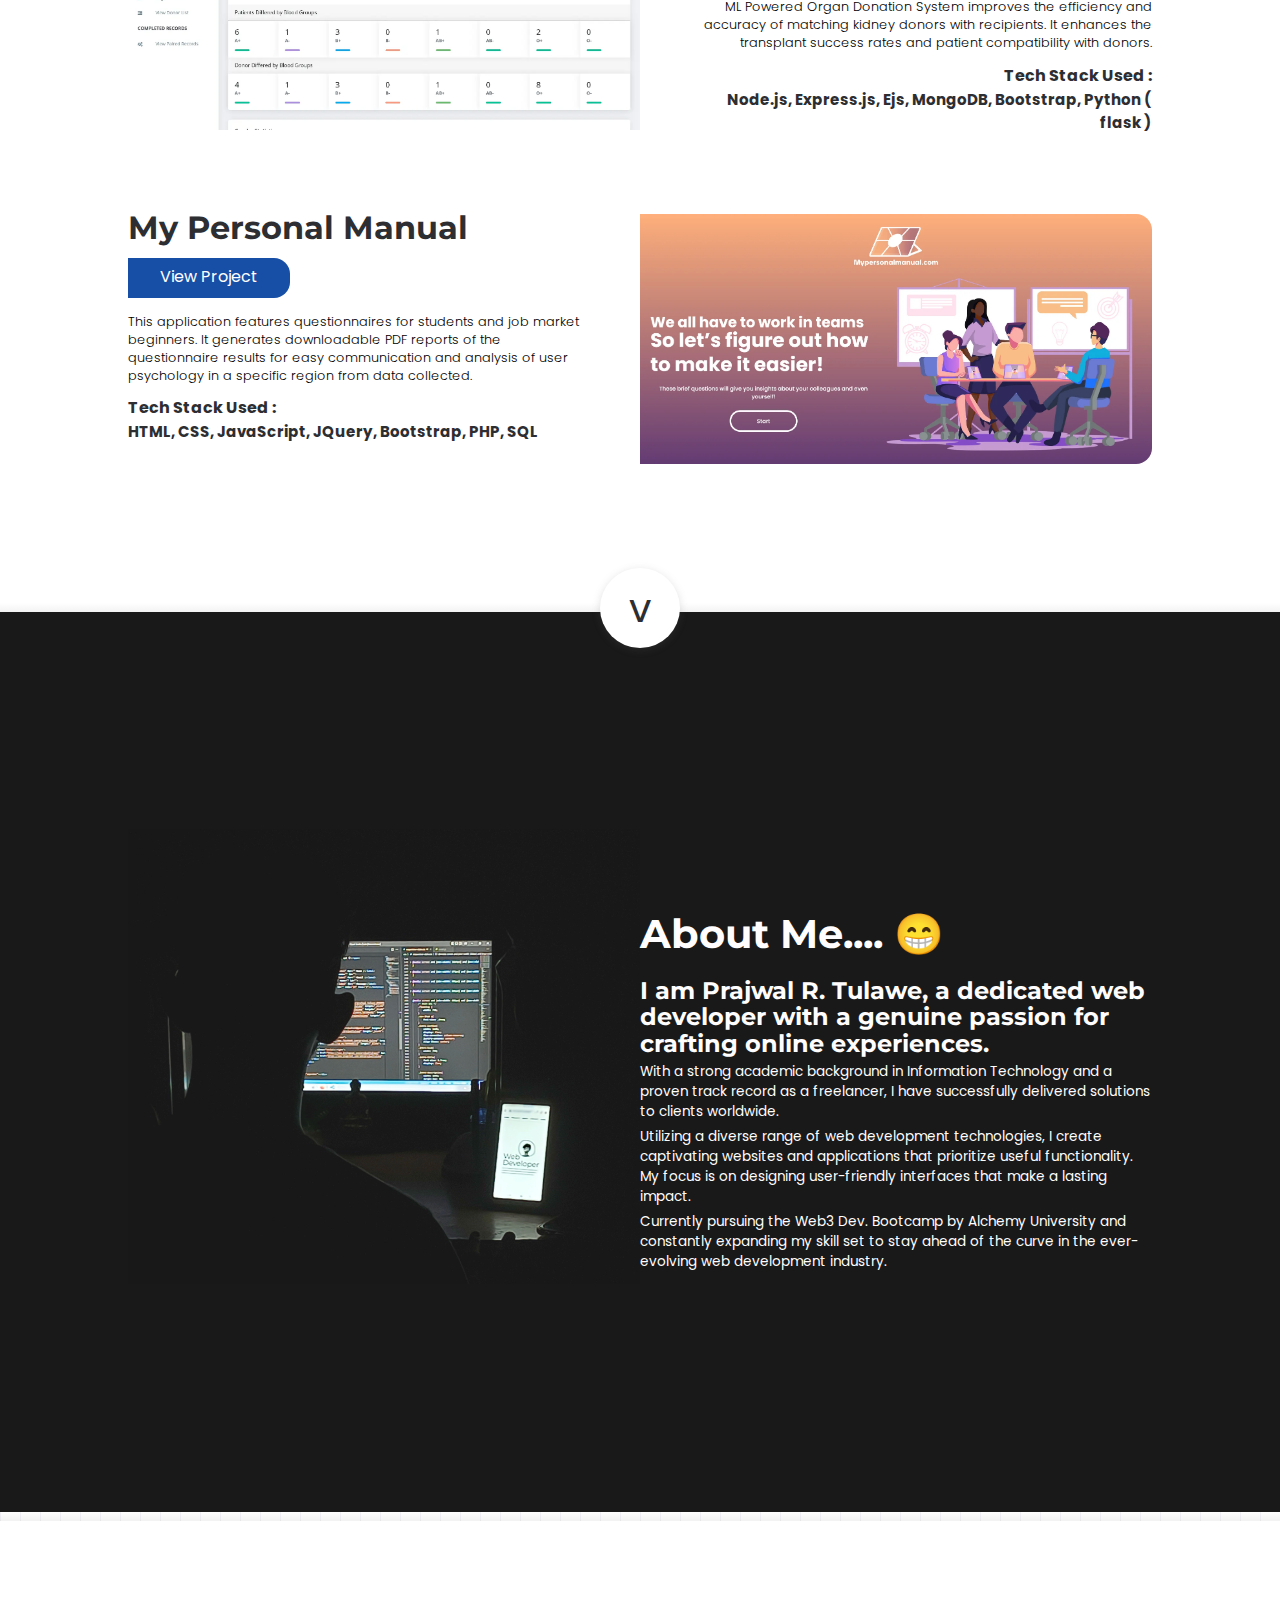
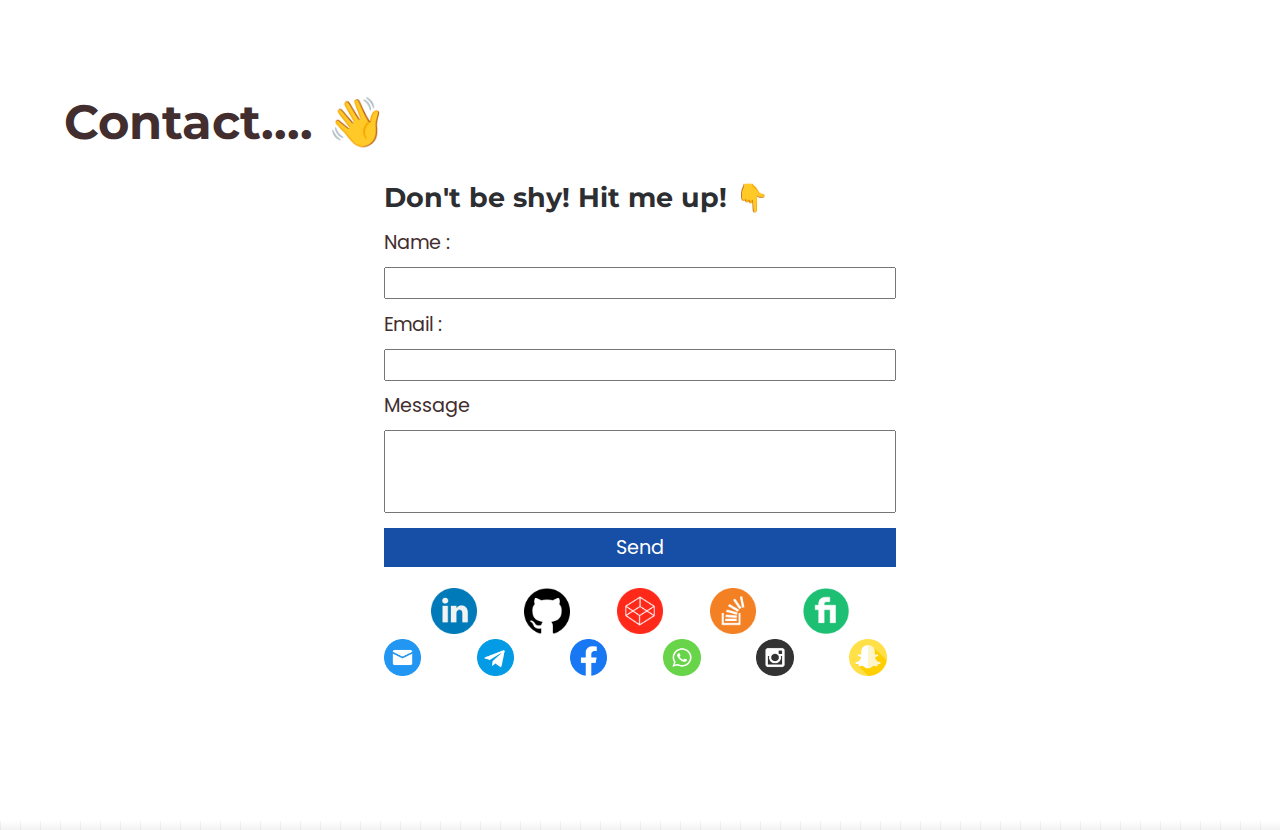
==== commit a9bf24c8: "profile image converted to webp" ====
--- a/index.html
+++ b/index.html
@@ -82,8 +82,8 @@
                 </div>
             </div>
             <div class="profile-img">
-                <video src="./images/profile.webm" autoplay loop></video>
-                <!-- <img src="./images/profile.webm" alt="profile-img" srcset=""> -->
+                <!-- <video src="./images/profile.webm" autoplay loop></video> -->
+                <img src="./images/profile.webp" alt="profile-img" srcset=""> 
             </div>
         </div>
     </div>
@@ -103,7 +103,7 @@
     <div id="about" class="about">
         <div class="about-cointainer">
             <div class="about-img">
-                <img src="./images/about.webp" alt="about-img">
+                <img loading="lazy" src="./images/about.webp" alt="about-img">
             </div>
             
             <div class="about-desc">
--- a/css/style.css
+++ b/css/style.css
@@ -104,7 +104,7 @@
     margin: 0 0 0 0;
 }
 
-.profile-img img{
+.profile-img > img{
     width: 100%;
     -webkit-animation: morph 8s ease-in-out infinite;
     animation: morph 8s ease-in-out infinite;
--- a/css/responsive-style.css
+++ b/css/responsive-style.css
@@ -789,7 +789,7 @@
         width: 35%;
     }
 
-    .profile-img img{
+    .profile-img > img{
         margin: 0% 0% -30% 30%;
     }    
     .projects-cointainer{
@@ -940,7 +940,7 @@
         width: 35%;
     }
 
-    .profile-img img{
+    .profile-img > img{
         margin: 0% 0% -30% 30%;
     }    
     .projects-cointainer{
@@ -1156,7 +1156,7 @@
         width: 55%;
     }
 
-    .profile-img img{
+    .profile-img > img{
         margin: 0% 0% -30% 30%;
     }    
     .projects-cointainer{
--- a/css/style-min.css
+++ b/css/style-min.css
@@ -16,7 +16,7 @@
 .intro-title{display:flex;flex-direction:column;font-size:5rem;line-height:90%;font-family:Montserrat,sans-serif;color:var(--tertiary)}
 .intro-description{width:90%;font-family:Poppins,sans-serif;font-weight:300;font-size:1rem;line-height:normal;margin-top:5%}
 .profile-img{width:30%;margin:0}
-.profile-img video{width:100%;-webkit-animation:morph 8s ease-in-out infinite;animation:morph 8s ease-in-out infinite;border:3px solid #2d2e32;border-radius:60% 40% 30% 70%/60% 30% 70% 40%;transition:all 1s ease-in-out}
+.profile-img > img{width:100%;-webkit-animation:morph 8s ease-in-out infinite;animation:morph 8s ease-in-out infinite;border:3px solid #2d2e32;border-radius:60% 40% 30% 70%/60% 30% 70% 40%;transition:all 1s ease-in-out}
 @keyframes morph{
 0%{border-radius:60% 40% 30% 70%/60% 30% 70% 40%}
 50%{border-radius:30% 60% 70% 40%/50% 60% 30% 60%}
--- a/css/responsive-style-min.css
+++ b/css/responsive-style-min.css
@@ -209,7 +209,7 @@
 .intro-title{font-size:3.7rem;display:flex}
 .intro-description{width:100%;margin-top:4%;font-size:.8rem}
 .profile-img{width:35%}
-.profile-img img{margin:0 0 -30% 30%}
+.profile-img>img{margin:0 0 -30% 30%}
 .projects-cointainer{width:80%}
 .project{margin:auto}
 .left-aligned{display:flex;flex-direction:column-reverse;border:2px solid rgba(0,0,0,.15);border-radius:1rem;padding:5%}
@@ -245,7 +245,7 @@
 .intro-title{font-size:3.7rem;display:flex}
 .intro-description{width:100%;margin-top:4%;font-size:.8rem}
 .profile-img{width:35%}
-.profile-img img{margin:0 0 -30% 30%}
+.profile-img>img{margin:0 0 -30% 30%}
 .projects-cointainer{width:80%}
 .project{margin:auto}
 h1{font-size:2rem}
@@ -289,7 +289,7 @@
 .intro-title{font-size:3rem;display:flex}
 .intro-description{width:100%;margin-top:4%;font-size:.8rem}
 .profile-img{width:55%}
-.profile-img img{margin:0 0 -30% 30%}
+.profile-img>img{margin:0 0 -30% 30%}
 .projects-cointainer{width:80%}
 .project{margin:auto}
 h1{font-size:2rem}
